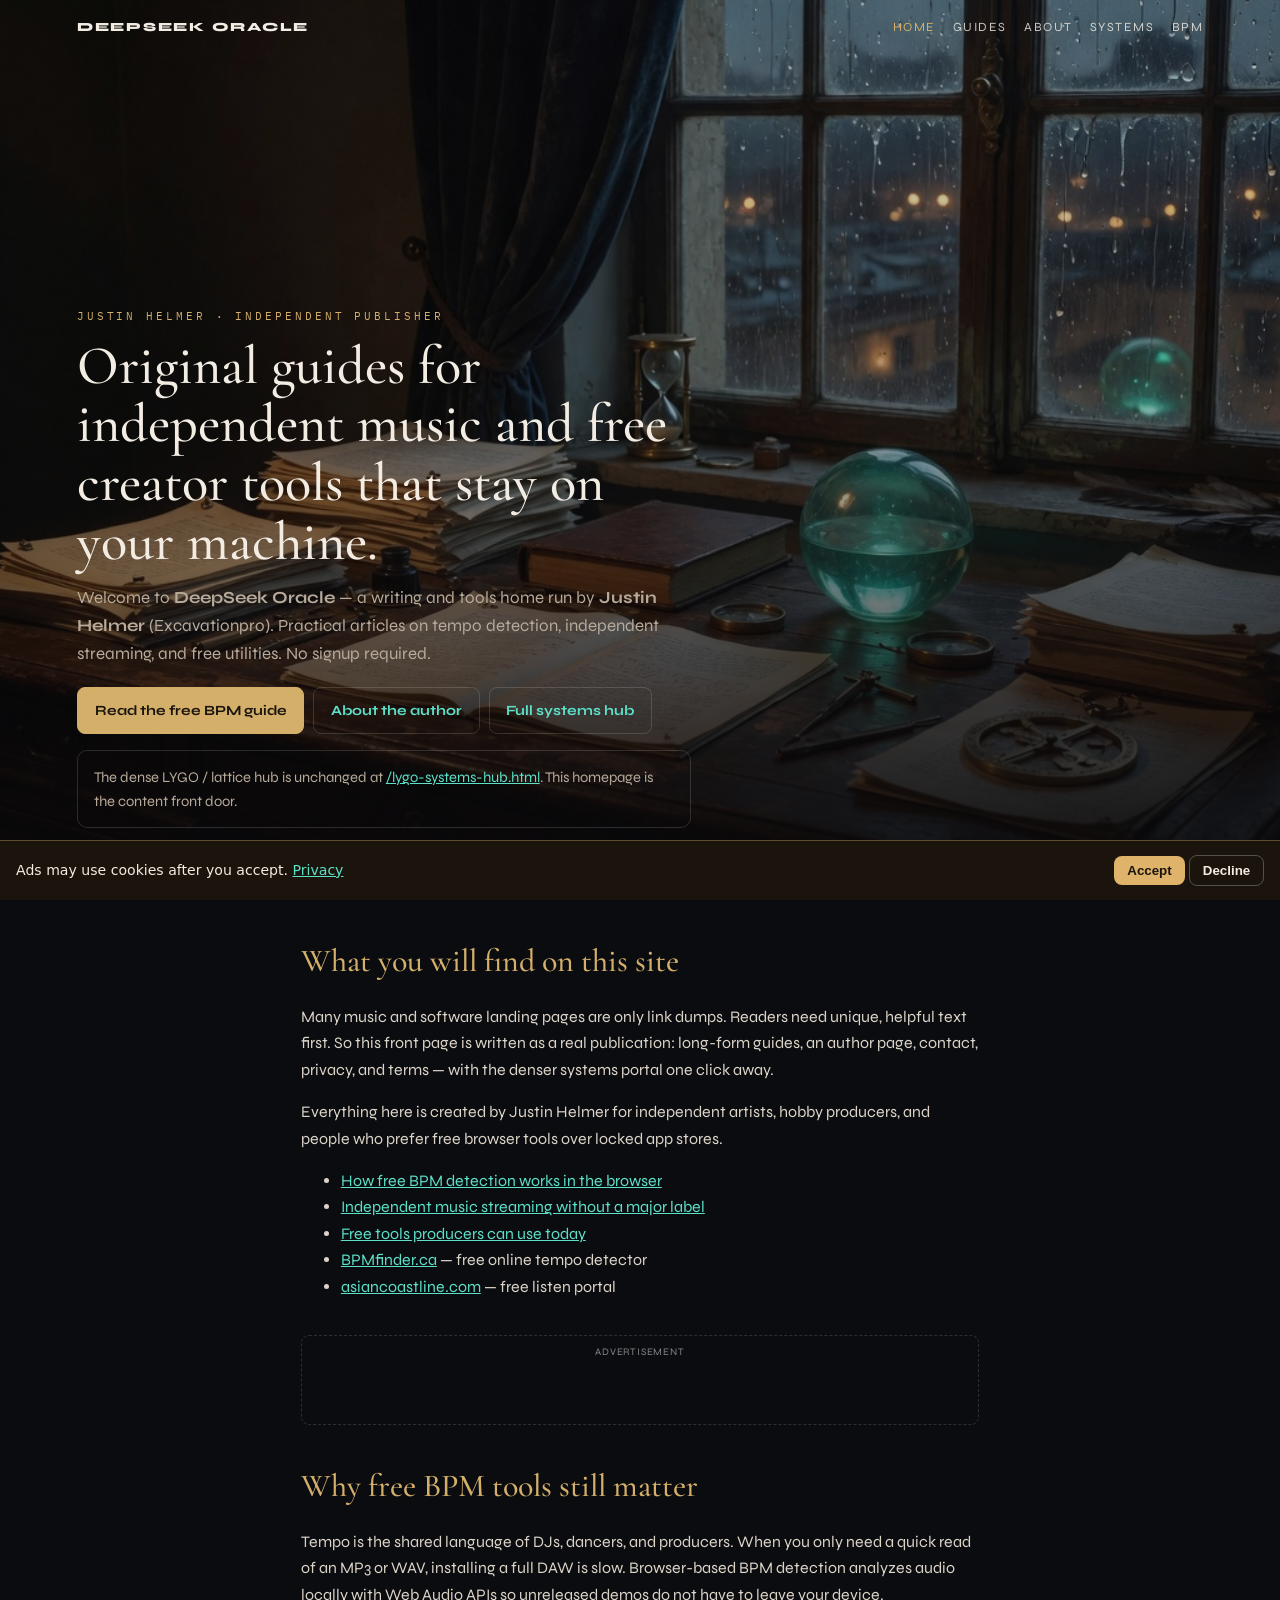
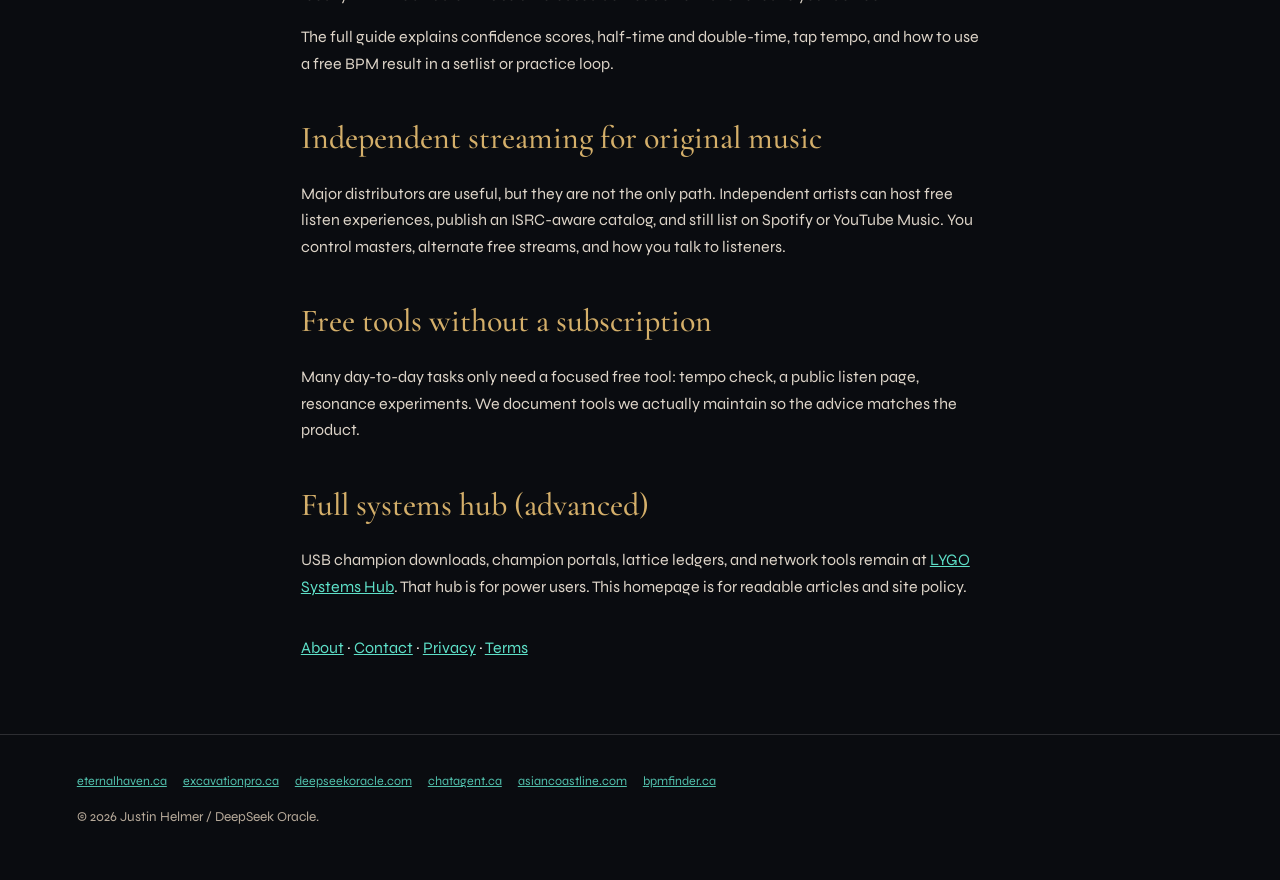
==== index.html @ 92a9ece4 "Site kit: favicon, cookies, sticky CTA, contact form, thanks." ====
<!DOCTYPE html>
<html lang="en" data-cookie-key="deepseekoracle_cookies">
<head>
<link rel="icon" href="/assets/favicon.svg" type="image/svg+xml">
<link rel="apple-touch-icon" href="/assets/favicon.svg">
<link rel="stylesheet" href="/assets/site-kit.css">

<meta charset="utf-8">
<meta name="viewport" content="width=device-width, initial-scale=1">
<title>DeepSeek Oracle — Independent Music Tools, Free Guides &amp; Creator Resources</title>
<meta name="description" content="Original guides for free BPM detection, independent music streaming, and practical creator tools by Justin Helmer (Excavationpro).">
<meta name="author" content="Justin Helmer / Excavationpro">
<meta name="robots" content="index, follow, max-image-preview:large, max-snippet:-1">
<link rel="canonical" href="https://deepseekoracle.com/">
<link rel="preconnect" href="https://fonts.googleapis.com">
<link rel="preconnect" href="https://fonts.gstatic.com" crossorigin>
<link href="https://fonts.googleapis.com/css2?family=Cormorant+Garamond:ital,wght@0,500;1,500&family=IBM+Plex+Mono:wght@400&family=Syne:wght@500;700;800&display=swap" rel="stylesheet">
<link rel="stylesheet" href="/home.css">
<link rel="image_src" href="https://deepseekoracle.com/assets/og-home.jpg">
<meta name="google-adsense-account" content="ca-pub-0646320966060599">
<script async src="https://pagead2.googlesyndication.com/pagead/js/adsbygoogle.js?client=ca-pub-0646320966060599" crossorigin="anonymous"></script>
<meta property="og:type" content="website">
<meta property="og:url" content="https://deepseekoracle.com/">
<meta property="og:title" content="DeepSeek Oracle — free music &amp; creator guides">
<meta property="og:description" content="Practical writing on BPM tools, independent streaming, and free utilities by Justin Helmer.">
<meta property="og:image" content="https://deepseekoracle.com/assets/og-home.jpg">
<meta property="og:image:width" content="1200">
<meta property="og:image:height" content="630">
<meta property="og:image:type" content="image/jpeg">
<meta name="twitter:card" content="summary_large_image">
<meta name="twitter:site" content="@Excavationpro">
<meta name="twitter:title" content="DeepSeek Oracle — free music &amp; creator guides">
<meta name="twitter:description" content="Original guides for BPM, independent music, and free tools.">
<meta name="twitter:image" content="https://deepseekoracle.com/assets/og-home.jpg">
<meta property="og:image:alt" content="deepseekoracle.com">
</head>
<body class="home">
<div id="lygoLoad" class="lygo-load">Loading</div>
<header class="top">
  <a class="brand" href="/">DeepSeek Oracle</a>
  <nav>
    <a href="/" aria-current="page">Home</a>
    <a href="/articles/free-bpm-detection-guide.html">Guides</a>
    <a href="/about.html">About</a>
    <a href="/lygo-systems-hub.html">Systems</a>
    <a href="https://bpmfinder.ca/">BPM</a>
  </nav>
</header>
<section class="hero">
  <div class="hero-inner">
    <p class="kicker">Justin Helmer · independent publisher</p>
    <h1>Original guides for independent music and free creator tools that stay on your machine.</h1>
    <p class="lead">Welcome to <strong>DeepSeek Oracle</strong> — a writing and tools home run by <strong>Justin Helmer</strong> (Excavationpro). Practical articles on tempo detection, independent streaming, and free utilities. No signup required.</p>
    <div class="cta-row">
      <a class="btn primary" href="/articles/free-bpm-detection-guide.html">Read the free BPM guide</a>
      <a class="btn ghost" href="/about.html">About the author</a>
      <a class="btn ghost" href="/lygo-systems-hub.html">Full systems hub</a>
    </div>
    <p class="notice">The dense LYGO / lattice hub is unchanged at <a href="/lygo-systems-hub.html">/lygo-systems-hub.html</a>. This homepage is the content front door.</p>
  </div>
</section>
<main class="sheet">
<article>
  <h2>What you will find on this site</h2>
  <p>Many music and software landing pages are only link dumps. Readers need unique, helpful text first. So this front page is written as a real publication: long-form guides, an author page, contact, privacy, and terms — with the denser systems portal one click away.</p>
  <p>Everything here is created by Justin Helmer for independent artists, hobby producers, and people who prefer free browser tools over locked app stores.</p>
  <ul>
    <li><a href="/articles/free-bpm-detection-guide.html">How free BPM detection works in the browser</a></li>
    <li><a href="/articles/independent-music-streaming.html">Independent music streaming without a major label</a></li>
    <li><a href="/articles/free-tools-for-producers.html">Free tools producers can use today</a></li>
    <li><a href="https://bpmfinder.ca/">BPMfinder.ca</a> — free online tempo detector</li>
    <li><a href="https://asiancoastline.com/">asiancoastline.com</a> — free listen portal</li>
  </ul>
</article>
<div class="ad-slot" aria-label="Advertisement"><div class="ad-label">Advertisement</div>
<ins class="adsbygoogle" style="display:block" data-ad-client="ca-pub-0646320966060599" data-ad-format="auto" data-full-width-responsive="true"></ins>
<script>(adsbygoogle = window.adsbygoogle || []).push({});</script></div>
<article>
  <h2>Why free BPM tools still matter</h2>
  <p>Tempo is the shared language of DJs, dancers, and producers. When you only need a quick read of an MP3 or WAV, installing a full DAW is slow. Browser-based BPM detection analyzes audio locally with Web Audio APIs so unreleased demos do not have to leave your device.</p>
  <p>The full guide explains confidence scores, half-time and double-time, tap tempo, and how to use a free BPM result in a setlist or practice loop.</p>
</article>
<article>
  <h2>Independent streaming for original music</h2>
  <p>Major distributors are useful, but they are not the only path. Independent artists can host free listen experiences, publish an ISRC-aware catalog, and still list on Spotify or YouTube Music. You control masters, alternate free streams, and how you talk to listeners.</p>
</article>
<article>
  <h2>Free tools without a subscription</h2>
  <p>Many day-to-day tasks only need a focused free tool: tempo check, a public listen page, resonance experiments. We document tools we actually maintain so the advice matches the product.</p>
</article>
<article>
  <h2>Full systems hub (advanced)</h2>
  <p>USB champion downloads, champion portals, lattice ledgers, and network tools remain at <a href="/lygo-systems-hub.html">LYGO Systems Hub</a>. That hub is for power users. This homepage is for readable articles and site policy.</p>
</article>
<p><a href="/about.html">About</a> · <a href="/contact.html">Contact</a> · <a href="/privacy.html">Privacy</a> · <a href="/terms.html">Terms</a></p>
</main>
<footer class="site">
  <p class="family">
    <a href="https://eternalhaven.ca/">eternalhaven.ca</a>
    <a href="https://excavationpro.ca/">excavationpro.ca</a>
    <a href="https://deepseekoracle.com/">deepseekoracle.com</a>
    <a href="https://chatagent.ca/">chatagent.ca</a>
    <a href="https://asiancoastline.com/">asiancoastline.com</a>
    <a href="https://bpmfinder.ca/">bpmfinder.ca</a>
  </p>
  <p>© <span class="y"></span> Justin Helmer / DeepSeek Oracle.</p>
</footer>
<script>document.querySelectorAll(".y").forEach(function(n){n.textContent=new Date().getFullYear()});</script>

<div class="sticky-cta" aria-label="Mobile actions">
  <a class="pri" href="/">Home</a>
  <a class="sec" href="https://www.paypal.com/paypalme/ExcavationPro">Donate</a>
</div>
<div class="cookie-banner" id="cookieBanner" role="dialog" aria-label="Cookie consent">
  <div>Ads may use cookies after you accept. <a href="/privacy.html">Privacy</a></div>
  <div>
    <button type="button" class="ok" id="cookieOk">Accept</button>
    <button type="button" class="no" id="cookieNo">Decline</button>
  </div>
</div>
<script src="/assets/site-kit.js" defer></script>

</body>
</html>
---- assets/site-kit.css ----
/* chatagent.ca site-kit — cookie, sticky mobile CTA, forms, loading */
.lygo-load { position:fixed; inset:0; z-index:80; background:#120e0a; display:grid; place-items:center; color:#e0b36a; font:700 .85rem/1 Syne,system-ui,sans-serif; letter-spacing:.14em; text-transform:uppercase; }
.lygo-load[hidden] { display:none; }
.cookie-banner { position:fixed; left:0; right:0; bottom:0; z-index:70; background:#1a140c; color:#f3ece3; padding:.85rem 1rem calc(.85rem + env(safe-area-inset-bottom)); display:none; gap:.75rem; align-items:center; justify-content:space-between; flex-wrap:wrap; font:500 .88rem/1.4 system-ui,sans-serif; border-top:1px solid rgba(224,179,106,.35); }
.cookie-banner.show { display:flex; }
.cookie-banner a { color:#e0b36a; }
.cookie-banner button { border:0; border-radius:8px; padding:.45rem .8rem; font-weight:700; cursor:pointer; }
.cookie-banner .ok { background:#e0b36a; color:#1a140c; }
.cookie-banner .no { background:transparent; color:#f3ece3; border:1px solid rgba(255,255,255,.25); }
.sticky-cta { display:none; position:fixed; left:0; right:0; bottom:0; z-index:60; padding:.55rem .75rem calc(.55rem + env(safe-area-inset-bottom)); background:rgba(18,14,10,.94); border-top:1px solid rgba(224,179,106,.4); gap:.5rem; }
.sticky-cta a { flex:1; text-align:center; text-decoration:none; font-weight:800; font-size:.82rem; padding:.65rem .5rem; border-radius:8px; }
.sticky-cta .pri { background:#e0b36a; color:#1a140c; }
.sticky-cta .sec { border:1px solid #e0b36a; color:#e0b36a; }
.field-err { color:#b42318; font-size:.85rem; margin:.25rem 0 0; display:none; }
.field.bad input, .field.bad textarea, .field.bad select { outline:2px solid #b42318; }
.field.bad .field-err { display:block; }
.contact-form label { display:block; font-weight:700; margin:1rem 0 .3rem; }
.contact-form input, .contact-form textarea, .contact-form select { width:100%; padding:.55rem .7rem; border:1px solid #e4e0d8; border-radius:8px; font:inherit; }
.contact-form button[type=submit] { margin-top:1rem; background:#0b6e4f; color:#fff; border:0; padding:.7rem 1.1rem; border-radius:8px; font-weight:800; cursor:pointer; }
@media (max-width: 820px) {
  .sticky-cta { display:flex; }
  body { padding-bottom:4.2rem; }
  .home nav { display:none; }
}
@media (max-width: 520px) {
  .hero h1 { font-size:1.85rem; }
  .cta-row .btn { width:100%; text-align:center; }
}
---- home.css ----
/* cinematic homepage — do not apply to interior article pages */
:root { --bg:#0a0c10; --fg:#f3ece3; --muted:#b7aa9a; --gold:#d4af6a; --accent:#5ee0c8; --line: rgba(255,255,255,.14); }
* { box-sizing:border-box; }
html { scroll-behavior:smooth; }
body.home { margin:0; background:var(--bg); color:var(--fg); font-family:Syne,system-ui,sans-serif; line-height:1.65; }
.home a { color:var(--accent); }
.home header.top { position:absolute; top:0; left:0; right:0; z-index:30; display:flex; justify-content:space-between; align-items:center; padding:1.05rem 6vw; font-size:.78rem; letter-spacing:.12em; text-transform:uppercase; }
.home .brand { color:var(--fg); text-decoration:none; font-weight:800; letter-spacing:.14em; }
.home nav a { color:var(--fg); text-decoration:none; opacity:.82; margin-left:.8rem; }
.home nav a[aria-current="page"], .home nav a:hover { color:var(--gold); opacity:1; }
.hero { min-height:100svh; display:grid; place-items:end stretch; background:url("/assets/hero.jpg") center/cover no-repeat; position:relative; }
.hero::after { content:""; position:absolute; inset:0; background:linear-gradient(180deg, rgba(9,8,10,.18) 0%, rgba(9,8,10,.28) 45%, rgba(9,8,10,.94) 100%); }
.hero-inner { position:relative; z-index:1; padding:0 6vw 8vh; max-width:48rem; }
.kicker { font-family:"IBM Plex Mono",ui-monospace,monospace; letter-spacing:.26em; font-size:.7rem; color:var(--gold); text-transform:uppercase; }
.hero h1 { font-family:"Cormorant Garamond",Georgia,serif; font-weight:500; font-size:clamp(2.05rem,6vw,3.4rem); line-height:1.08; margin:.35rem 0 .75rem; }
.lead { color:var(--muted); font-size:1.06rem; margin:0 0 1.2rem; }
.cta-row { display:flex; flex-wrap:wrap; gap:.55rem; }
.btn { display:inline-block; padding:.7rem 1.05rem; border-radius:8px; text-decoration:none !important; font-weight:700; font-size:.88rem; border:1px solid var(--line); color:var(--fg); }
.btn.primary { background:var(--gold); border-color:var(--gold); color:#1a140c; }
.btn.ghost { background:transparent; }
main.sheet { padding:0 6vw 3.5rem; max-width:52rem; margin:0 auto; }
.home article { margin:2.2rem 0; }
.home article h2 { font-family:"Cormorant Garamond",Georgia,serif; font-size:clamp(1.45rem,3vw,2rem); font-weight:500; margin:0 0 .65rem; color:var(--gold); }
.home article h3 { font-size:1.05rem; margin:1.15rem 0 .3rem; }
.home article p, .home li { color:#ddd4c8; }
.notice { margin:1rem 0 0; padding:.85rem 1rem; border:1px solid var(--line); border-radius:10px; color:var(--muted); font-size:.92rem; }
.grid { display:grid; grid-template-columns:repeat(auto-fit,minmax(220px,1fr)); gap:.85rem; }
.mini { border:1px solid var(--line); border-radius:12px; padding:1rem; background:rgba(255,255,255,.03); }
.ad-slot { margin:1.6rem 0; min-height:90px; padding:8px; border:1px dashed var(--line); border-radius:8px; text-align:center; }
.ad-label { font-size:10px; text-transform:uppercase; letter-spacing:.08em; color:#888; margin-bottom:6px; }
.family { display:flex; flex-wrap:wrap; gap:.5rem 1rem; font-size:.78rem; opacity:.85; margin-top:.8rem; }
footer.site { border-top:1px solid var(--line); padding:1.5rem 6vw 2.4rem; font-size:.85rem; color:var(--muted); }
footer.site nav { display:flex; flex-wrap:wrap; gap:.5rem 1rem; margin-bottom:.7rem; }
.chip-row { display:flex; flex-wrap:wrap; gap:.45rem; }
.chip { display:inline-block; padding:.35rem .65rem; border:1px solid var(--line); border-radius:999px; text-decoration:none; color:var(--fg) !important; font-size:.82rem; }
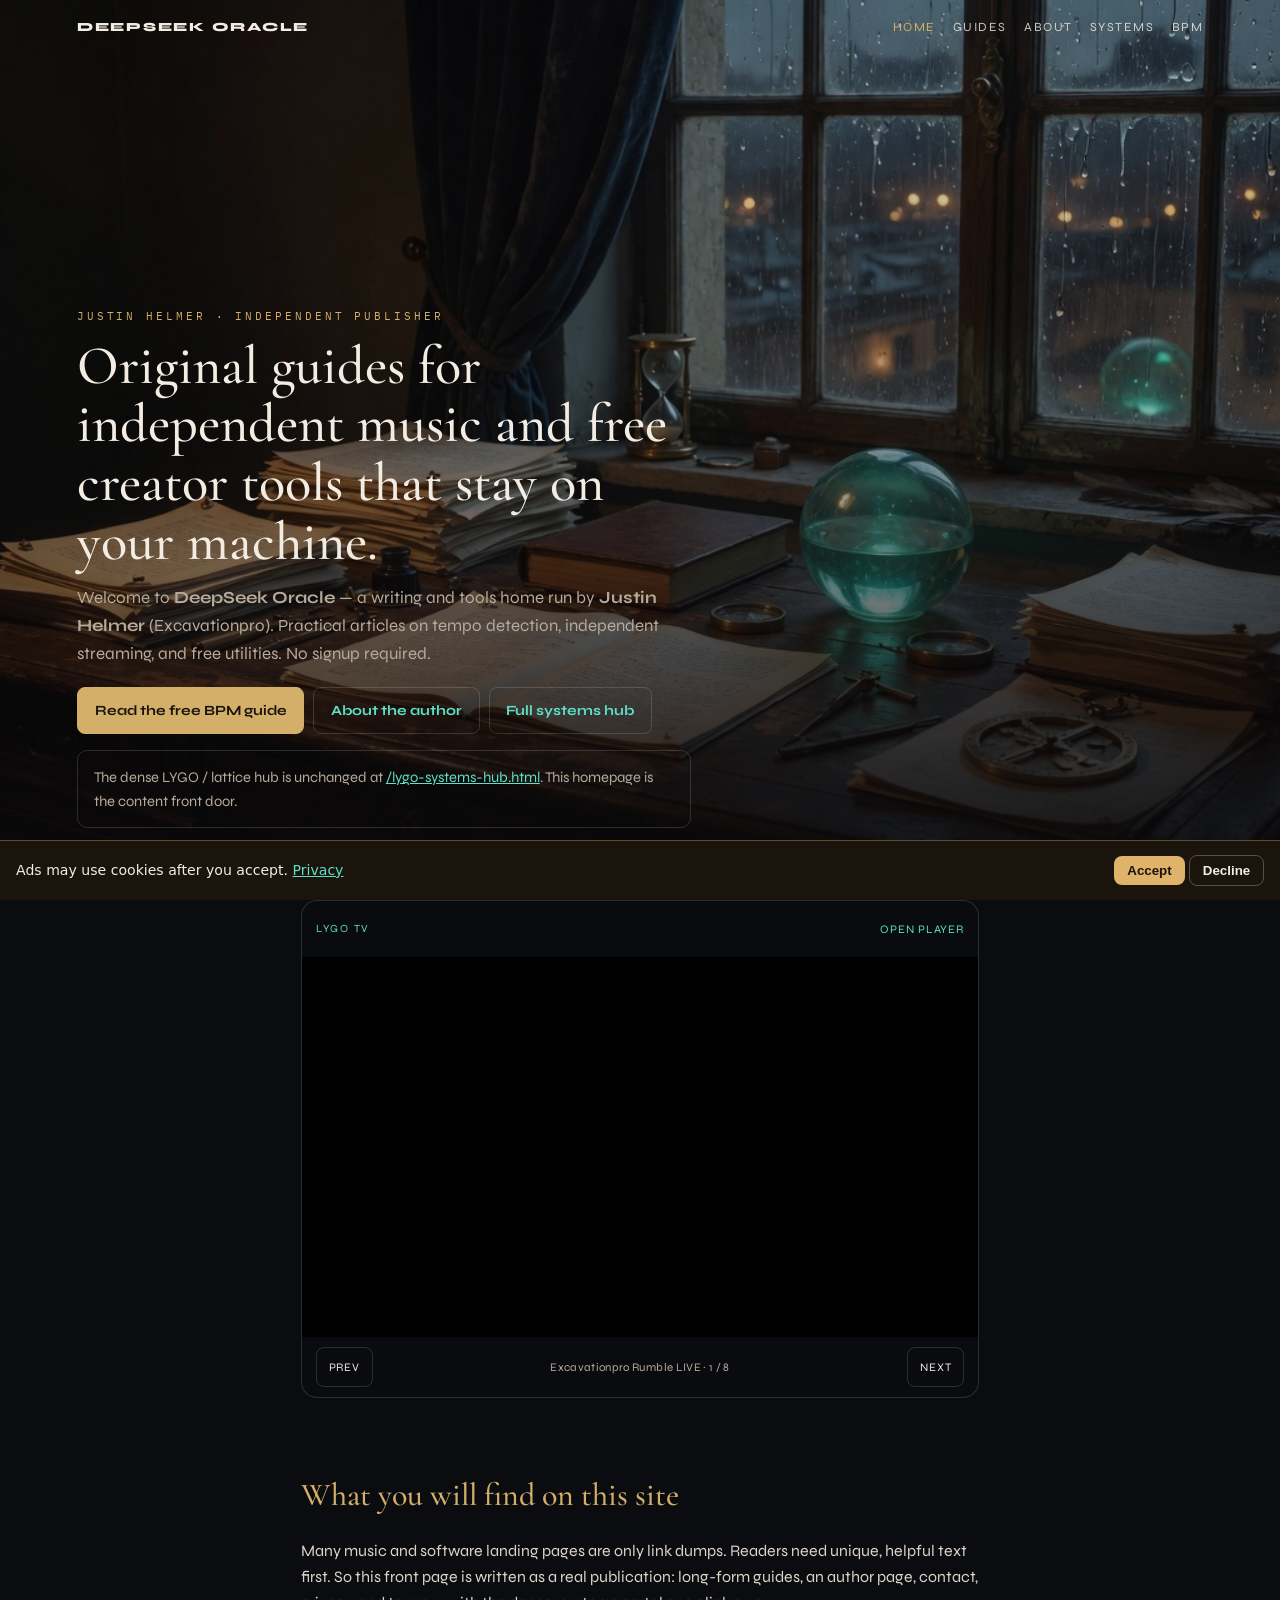
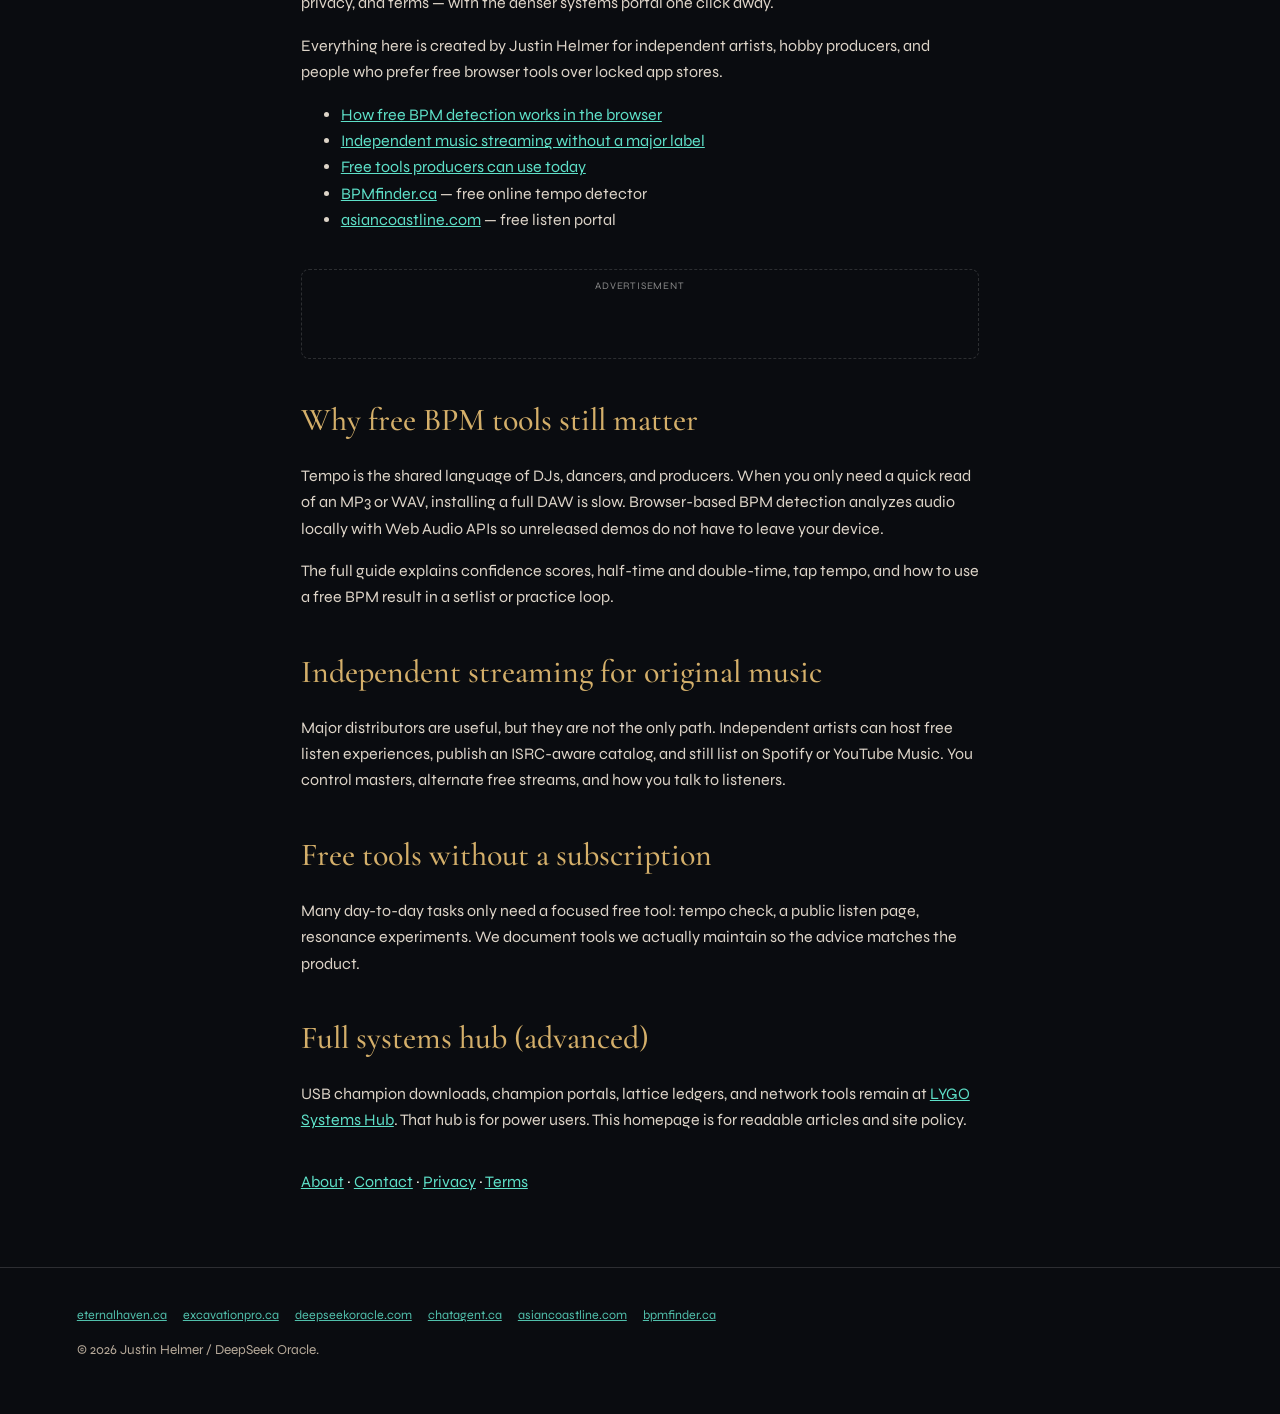
==== commit 86ad5b78: "Add portable LYGO TV Ninja (Rumble default) to the homepage." ====
--- a/index.html
+++ b/index.html
@@ -16,6 +16,7 @@
 <link rel="preconnect" href="https://fonts.gstatic.com" crossorigin>
 <link href="https://fonts.googleapis.com/css2?family=Cormorant+Garamond:ital,wght@0,500;1,500&family=IBM+Plex+Mono:wght@400&family=Syne:wght@500;700;800&display=swap" rel="stylesheet">
 <link rel="stylesheet" href="/home.css">
+<link rel="stylesheet" href="/assets/lygo-tv-ninja.css">
 <link rel="image_src" href="https://deepseekoracle.com/assets/og-home.jpg">
 <meta name="google-adsense-account" content="ca-pub-0646320966060599">
 <script async src="https://pagead2.googlesyndication.com/pagead/js/adsbygoogle.js?client=ca-pub-0646320966060599" crossorigin="anonymous"></script>
@@ -59,6 +60,9 @@
     <p class="notice">The dense LYGO / lattice hub is unchanged at <a href="/lygo-systems-hub.html">/lygo-systems-hub.html</a>. This homepage is the content front door.</p>
   </div>
 </section>
+<aside class="lygo-tv-wrap" aria-label="LYGO TV">
+  <div data-lygo-tv></div>
+</aside>
 <main class="sheet">
 <article>
   <h2>What you will find on this site</h2>
@@ -118,6 +122,7 @@
     <button type="button" class="no" id="cookieNo">Decline</button>
   </div>
 </div>
+<script src="/assets/lygo-tv-ninja.js" defer></script>
 <script src="/assets/site-kit.js" defer></script>
 
 </body>
--- a/assets/lygo-tv-ninja.css
+++ b/assets/lygo-tv-ninja.css
@@ -0,0 +1,90 @@
+/* LYGO TV Ninja — portable framed player. Inherits host --bg --fg --muted --line --gold --accent */
+.lygo-tv-wrap {
+  padding: 0 6vw 2.2rem;
+  max-width: 52rem;
+  margin: 0 auto;
+}
+.lygo-tv-ninja {
+  --_bg: var(--bg, #0a0a0b);
+  --_fg: var(--fg, #f4f1ea);
+  --_muted: var(--muted, #9a9388);
+  --_line: var(--line, rgba(255,255,255,.14));
+  --_accent: var(--accent, var(--gold, #c9b8a0));
+  border: 1px solid var(--_line);
+  border-radius: 16px;
+  overflow: hidden;
+  background: color-mix(in srgb, var(--_bg) 88%, #000);
+  color: var(--_fg);
+  font-family: inherit;
+}
+.lygo-tv-ninja .tv-top,
+.lygo-tv-ninja .tv-bar {
+  display: flex;
+  align-items: center;
+  justify-content: space-between;
+  gap: 12px;
+  padding: 10px 14px;
+}
+.lygo-tv-ninja .tv-kicker {
+  margin: 0;
+  font-size: 0.68rem;
+  letter-spacing: 0.16em;
+  text-transform: uppercase;
+  color: var(--_accent);
+}
+.lygo-tv-ninja .tv-open {
+  font-size: 0.72rem;
+  letter-spacing: 0.08em;
+  text-transform: uppercase;
+  color: var(--_accent);
+  text-decoration: none;
+  min-height: 36px;
+  display: inline-flex;
+  align-items: center;
+}
+.lygo-tv-ninja .tv-open:hover { text-decoration: underline; }
+.lygo-tv-ninja .tv-screen {
+  position: relative;
+  aspect-ratio: 16 / 9;
+  background: #000;
+  box-shadow: inset 0 0 0 1px color-mix(in srgb, var(--_fg) 10%, transparent);
+}
+.lygo-tv-ninja .tv-screen iframe {
+  position: absolute;
+  inset: 0;
+  width: 100%;
+  height: 100%;
+  border: 0;
+  background: #000;
+}
+.lygo-tv-ninja .tv-meta {
+  margin: 0;
+  flex: 1;
+  text-align: center;
+  font-size: 0.72rem;
+  letter-spacing: 0.03em;
+  color: var(--_muted);
+  overflow: hidden;
+  text-overflow: ellipsis;
+  white-space: nowrap;
+}
+.lygo-tv-ninja .tv-zap {
+  min-width: 52px;
+  min-height: 40px;
+  padding: 0 12px;
+  border-radius: 8px;
+  border: 1px solid var(--_line);
+  background: transparent;
+  color: var(--_fg);
+  font: inherit;
+  font-size: 0.72rem;
+  letter-spacing: 0.06em;
+  text-transform: uppercase;
+  cursor: pointer;
+}
+.lygo-tv-ninja .tv-zap:hover {
+  background: color-mix(in srgb, var(--_fg) 8%, transparent);
+}
+@media (max-width: 640px) {
+  .lygo-tv-wrap { padding: 0 1rem 1.6rem; }
+}
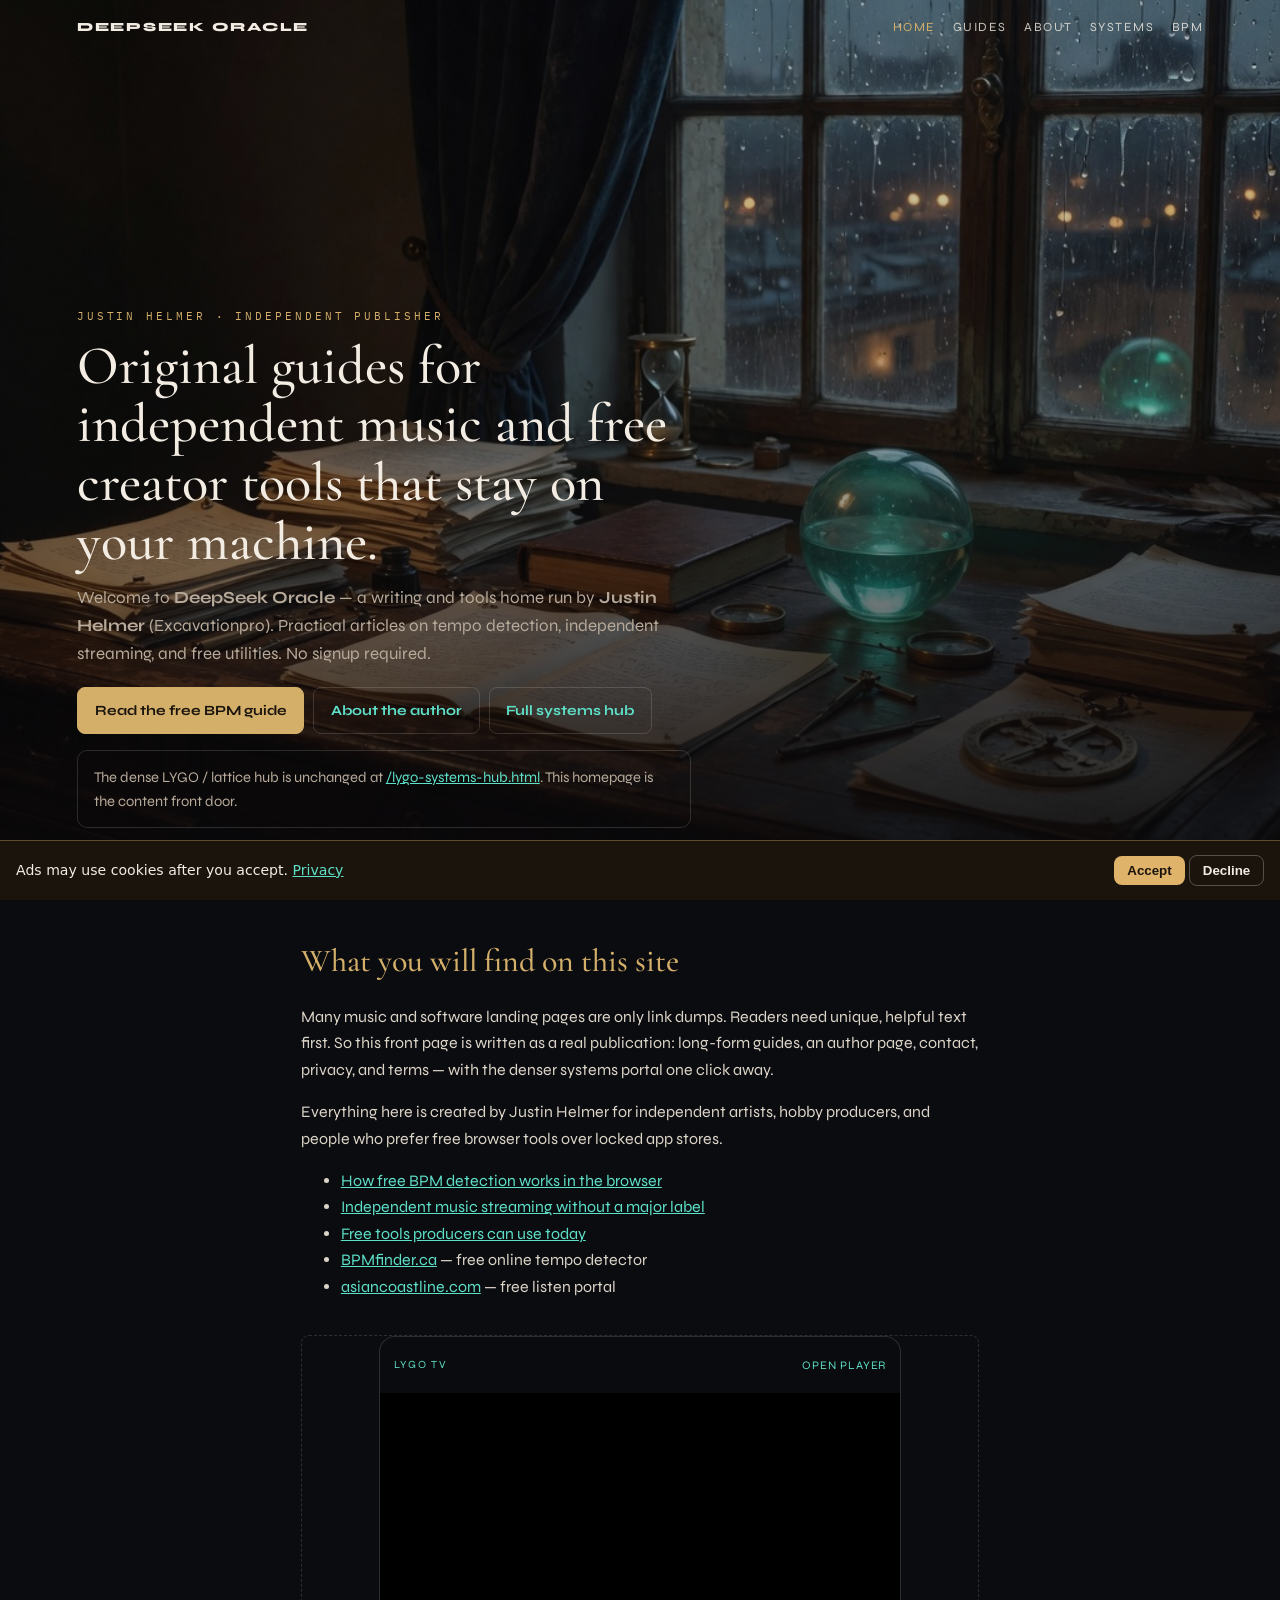
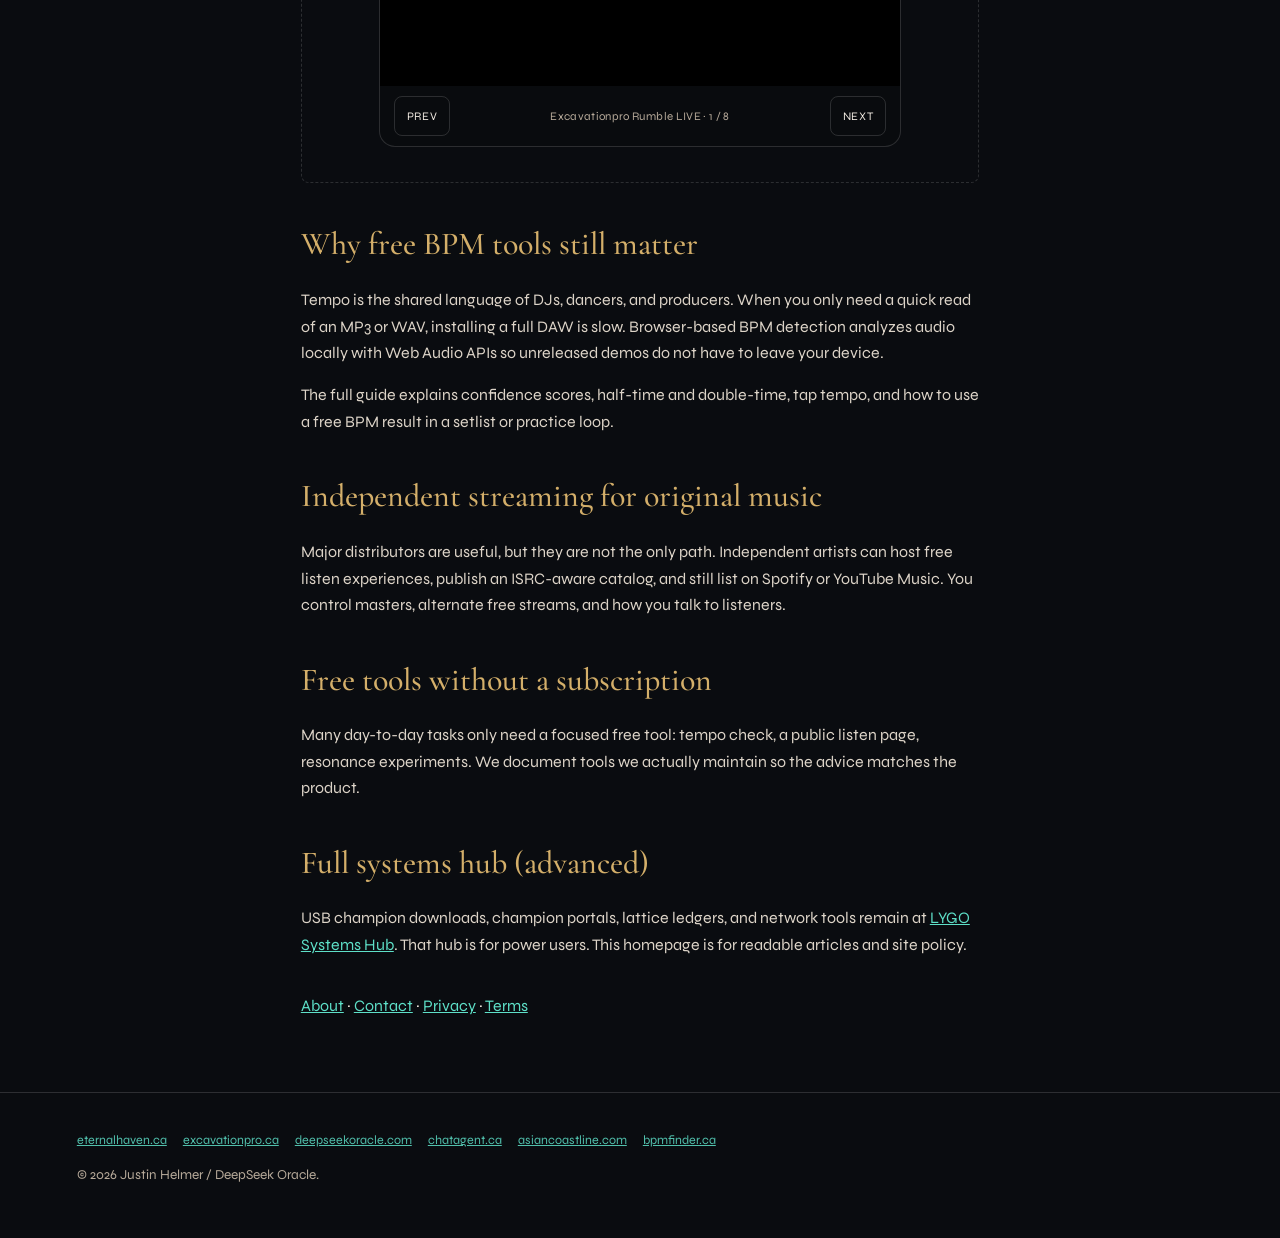
==== commit c9c87d07: "LYGO TV Ninja walks the full public catalog; sit it in the ad slot." ====
--- a/index.html
+++ b/index.html
@@ -60,9 +60,6 @@
     <p class="notice">The dense LYGO / lattice hub is unchanged at <a href="/lygo-systems-hub.html">/lygo-systems-hub.html</a>. This homepage is the content front door.</p>
   </div>
 </section>
-<aside class="lygo-tv-wrap" aria-label="LYGO TV">
-  <div data-lygo-tv></div>
-</aside>
 <main class="sheet">
 <article>
   <h2>What you will find on this site</h2>
@@ -76,9 +73,10 @@
     <li><a href="https://asiancoastline.com/">asiancoastline.com</a> — free listen portal</li>
   </ul>
 </article>
-<div class="ad-slot" aria-label="Advertisement"><div class="ad-label">Advertisement</div>
-<ins class="adsbygoogle" style="display:block" data-ad-client="ca-pub-0646320966060599" data-ad-format="auto" data-full-width-responsive="true"></ins>
-<script>(adsbygoogle = window.adsbygoogle || []).push({});</script></div>
+<div class="ad-slot lygo-tv-wrap" aria-label="LYGO TV">
+  <div data-lygo-tv></div>
+</div>
+
 <article>
   <h2>Why free BPM tools still matter</h2>
   <p>Tempo is the shared language of DJs, dancers, and producers. When you only need a quick read of an MP3 or WAV, installing a full DAW is slow. Browser-based BPM detection analyzes audio locally with Web Audio APIs so unreleased demos do not have to leave your device.</p>
@@ -122,7 +120,7 @@
     <button type="button" class="no" id="cookieNo">Decline</button>
   </div>
 </div>
-<script src="/assets/lygo-tv-ninja.js" defer></script>
+<script src="/assets/lygo-tv-ninja.js?v=3" defer></script>
 <script src="/assets/site-kit.js" defer></script>
 
 </body>
--- a/assets/lygo-tv-ninja.css
+++ b/assets/lygo-tv-ninja.css
@@ -49,13 +49,15 @@
   background: #000;
   box-shadow: inset 0 0 0 1px color-mix(in srgb, var(--_fg) 10%, transparent);
 }
-.lygo-tv-ninja .tv-screen iframe {
+.lygo-tv-ninja .tv-screen iframe,
+.lygo-tv-ninja .tv-screen video {
   position: absolute;
   inset: 0;
   width: 100%;
   height: 100%;
   border: 0;
   background: #000;
+  object-fit: contain;
 }
 .lygo-tv-ninja .tv-meta {
   margin: 0;
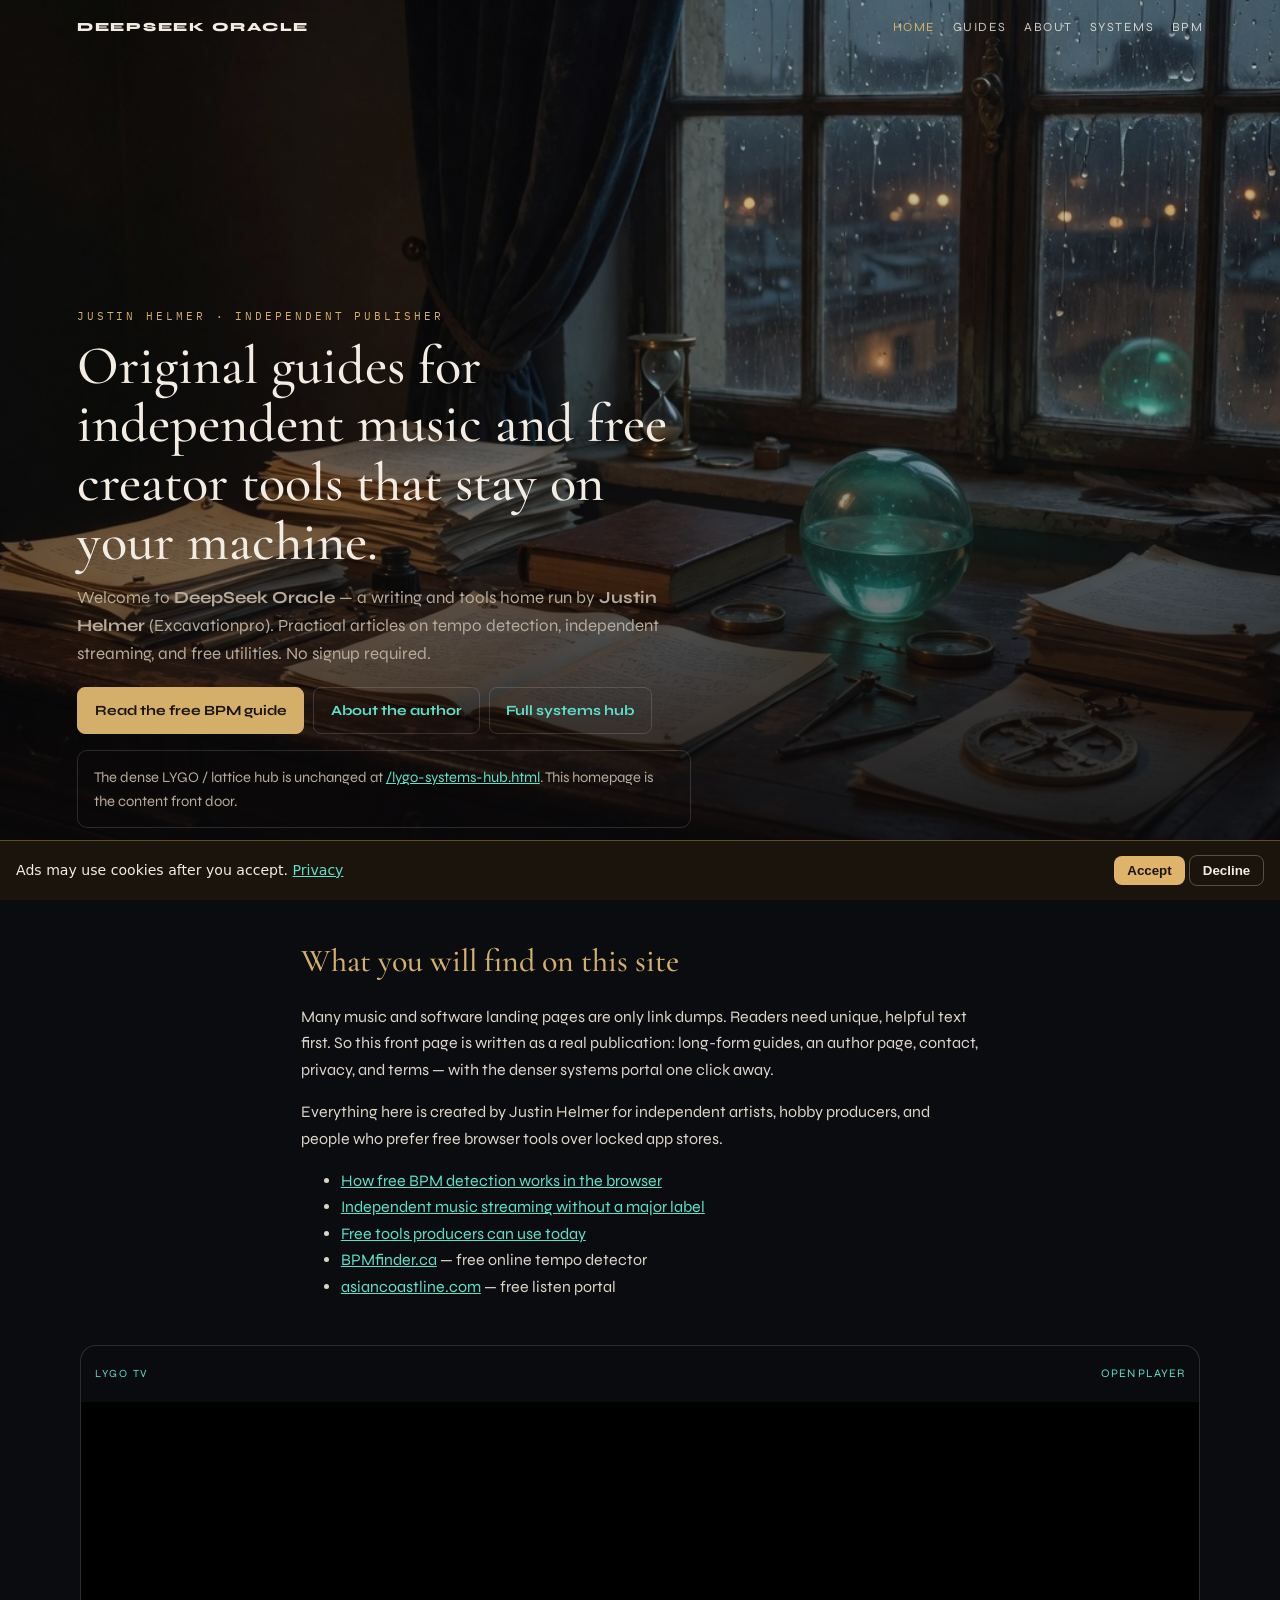
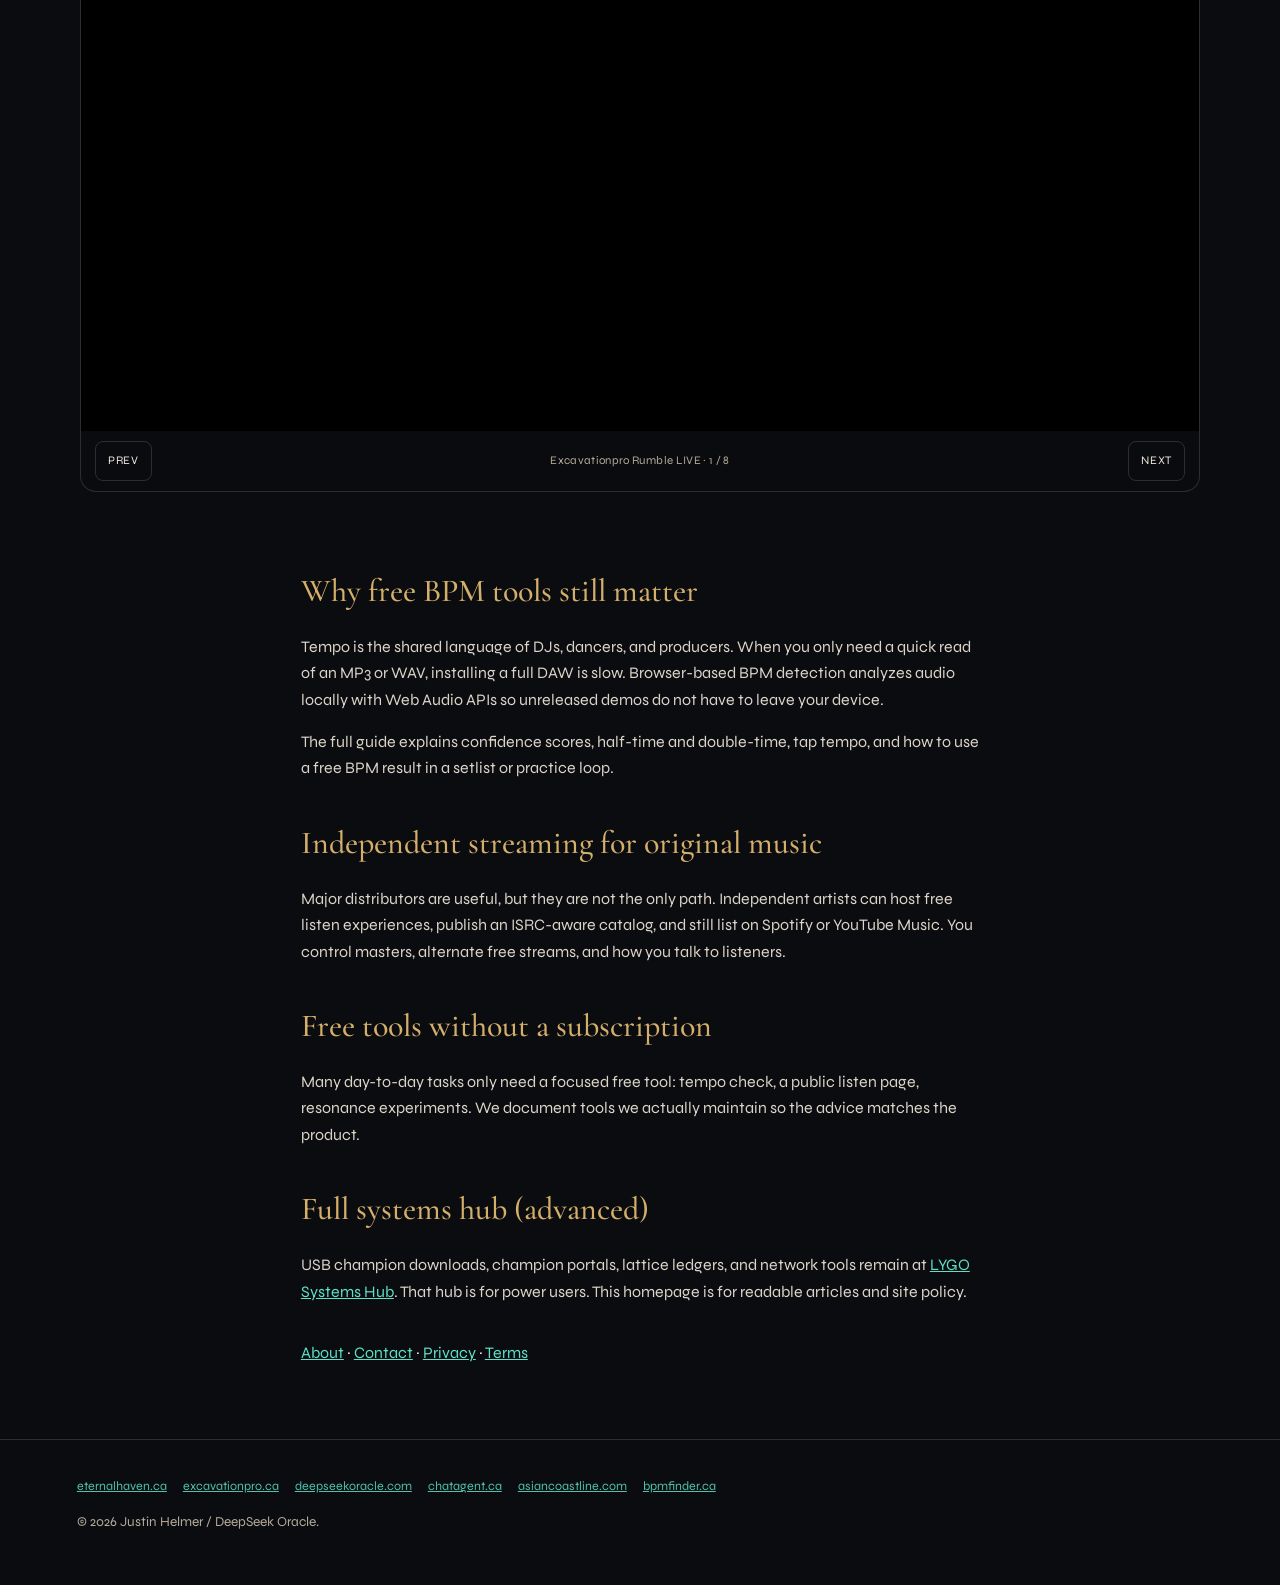
==== commit fa956e25: "Make LYGO TV Ninja full-width, not ad-slot sized." ====
--- a/index.html
+++ b/index.html
@@ -16,7 +16,7 @@
 <link rel="preconnect" href="https://fonts.gstatic.com" crossorigin>
 <link href="https://fonts.googleapis.com/css2?family=Cormorant+Garamond:ital,wght@0,500;1,500&family=IBM+Plex+Mono:wght@400&family=Syne:wght@500;700;800&display=swap" rel="stylesheet">
 <link rel="stylesheet" href="/home.css">
-<link rel="stylesheet" href="/assets/lygo-tv-ninja.css">
+<link rel="stylesheet" href="/assets/lygo-tv-ninja.css?v=4">
 <link rel="image_src" href="https://deepseekoracle.com/assets/og-home.jpg">
 <meta name="google-adsense-account" content="ca-pub-0646320966060599">
 <script async src="https://pagead2.googlesyndication.com/pagead/js/adsbygoogle.js?client=ca-pub-0646320966060599" crossorigin="anonymous"></script>
@@ -120,7 +120,7 @@
     <button type="button" class="no" id="cookieNo">Decline</button>
   </div>
 </div>
-<script src="/assets/lygo-tv-ninja.js?v=3" defer></script>
+<script src="/assets/lygo-tv-ninja.js?v=4" defer></script>
 <script src="/assets/site-kit.js" defer></script>
 
 </body>
--- a/assets/lygo-tv-ninja.css
+++ b/assets/lygo-tv-ninja.css
@@ -1,7 +1,19 @@
 /* LYGO TV Ninja — portable framed player. Inherits host --bg --fg --muted --line --gold --accent */
-.lygo-tv-wrap {
-  padding: 0 6vw 2.2rem;
-  max-width: 52rem;
+.lygo-tv-wrap,
+.ad-slot.lygo-tv-wrap {
+  width: 100vw;
+  max-width: 100vw;
+  margin-left: calc(50% - 50vw);
+  margin-right: calc(50% - 50vw);
+  padding: 0.6rem 4vw 2.4rem;
+  min-height: 0;
+  border: none;
+  background: transparent;
+  text-align: left;
+}
+.lygo-tv-wrap .lygo-tv-ninja,
+.ad-slot.lygo-tv-wrap .lygo-tv-ninja {
+  max-width: 1120px;
   margin: 0 auto;
 }
 .lygo-tv-ninja {
@@ -46,6 +58,7 @@
 .lygo-tv-ninja .tv-screen {
   position: relative;
   aspect-ratio: 16 / 9;
+  min-height: min(56vw, 520px);
   background: #000;
   box-shadow: inset 0 0 0 1px color-mix(in srgb, var(--_fg) 10%, transparent);
 }
@@ -88,5 +101,7 @@
   background: color-mix(in srgb, var(--_fg) 8%, transparent);
 }
 @media (max-width: 640px) {
-  .lygo-tv-wrap { padding: 0 1rem 1.6rem; }
+  .lygo-tv-wrap,
+  .ad-slot.lygo-tv-wrap { padding: 0.4rem 0.75rem 1.6rem; }
+  .lygo-tv-ninja .tv-screen { min-height: 220px; }
 }
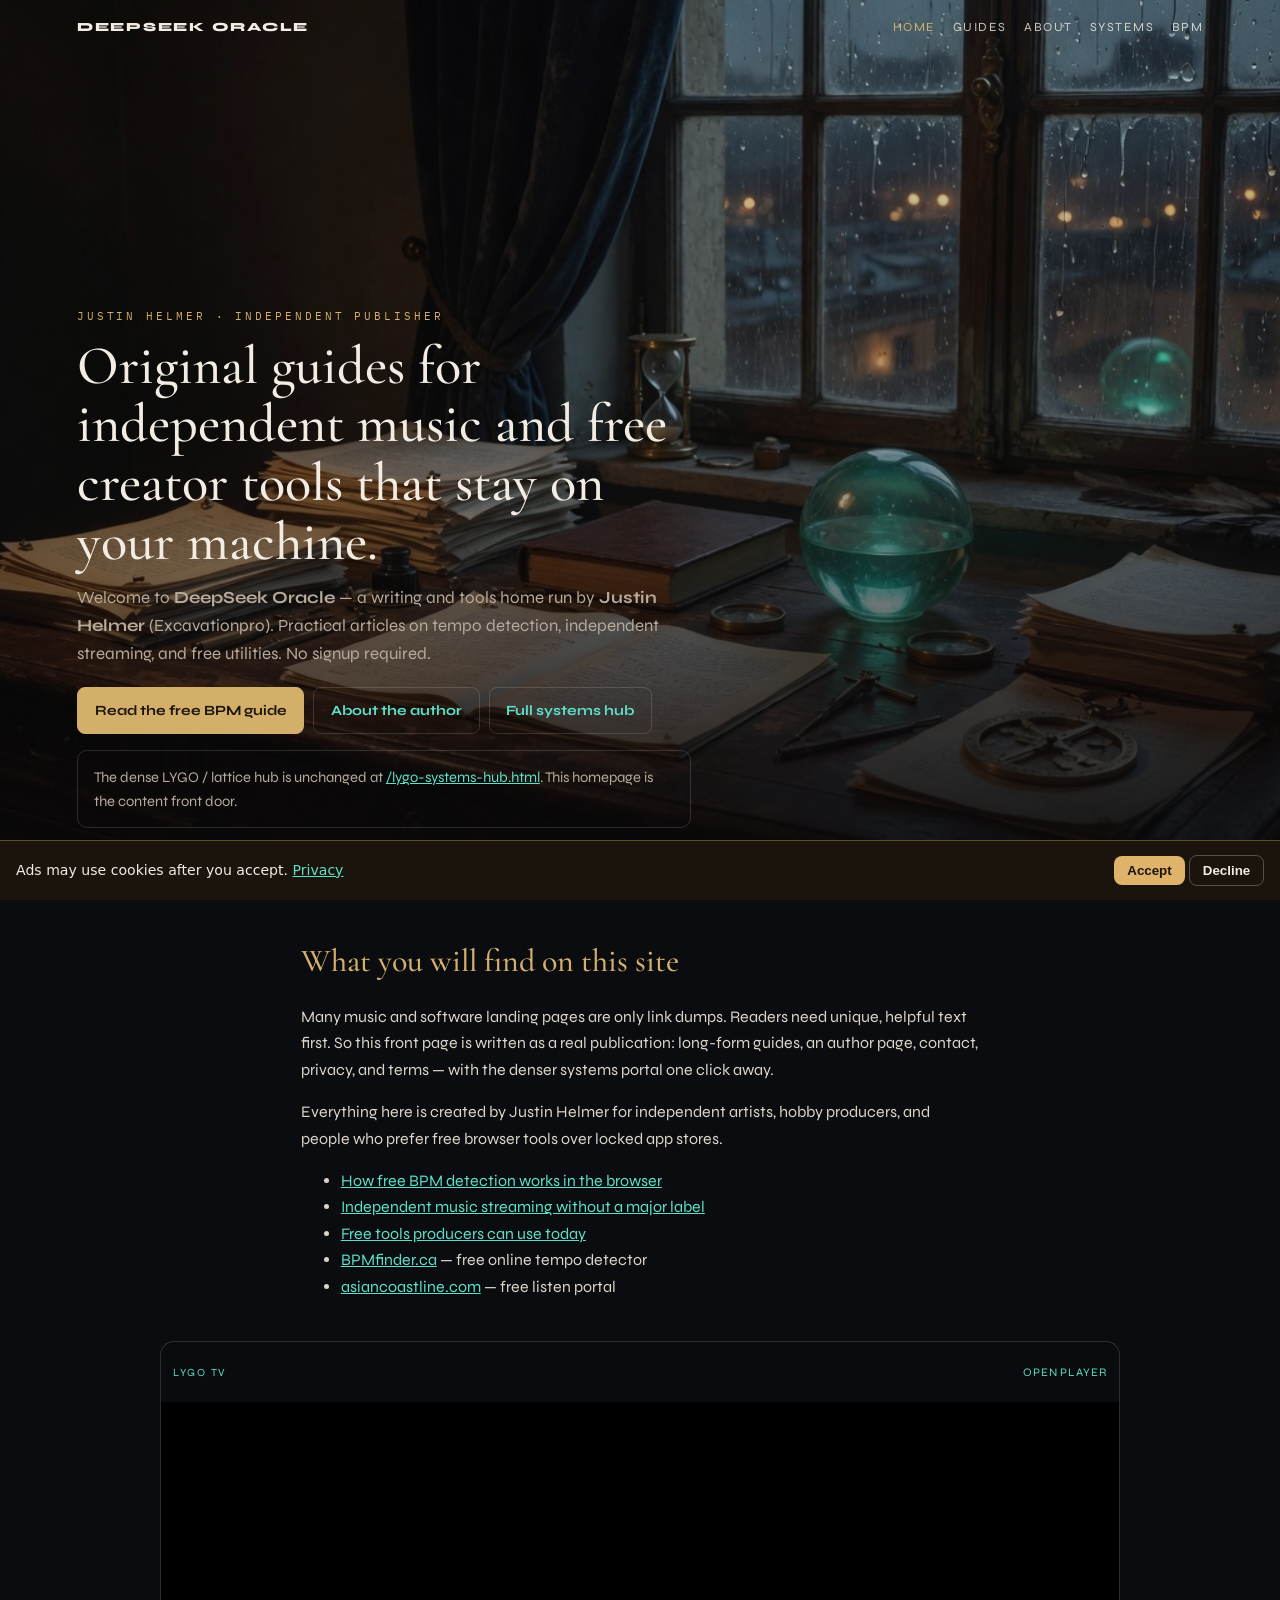
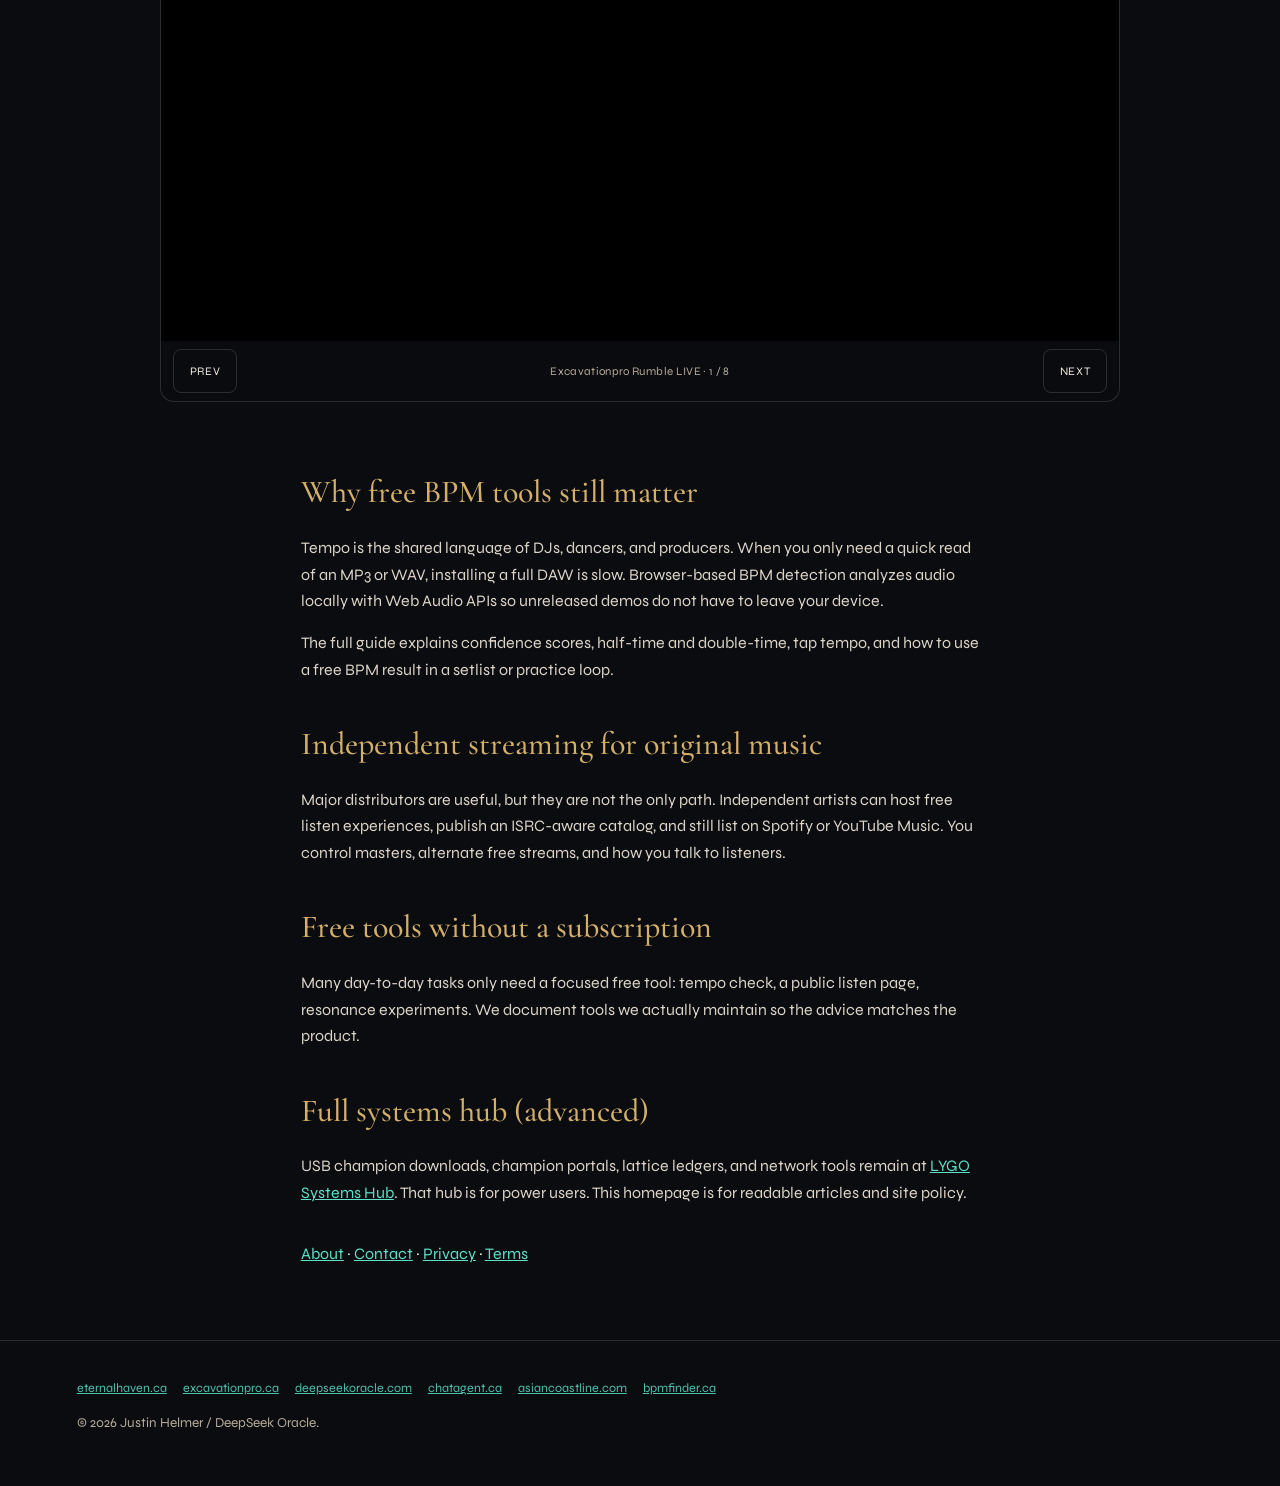
==== commit c3553cbb: "Slightly shrink LYGO TV Ninja and fix mobile layout." ====
--- a/index.html
+++ b/index.html
@@ -16,7 +16,7 @@
 <link rel="preconnect" href="https://fonts.gstatic.com" crossorigin>
 <link href="https://fonts.googleapis.com/css2?family=Cormorant+Garamond:ital,wght@0,500;1,500&family=IBM+Plex+Mono:wght@400&family=Syne:wght@500;700;800&display=swap" rel="stylesheet">
 <link rel="stylesheet" href="/home.css">
-<link rel="stylesheet" href="/assets/lygo-tv-ninja.css?v=4">
+<link rel="stylesheet" href="/assets/lygo-tv-ninja.css?v=6">
 <link rel="image_src" href="https://deepseekoracle.com/assets/og-home.jpg">
 <meta name="google-adsense-account" content="ca-pub-0646320966060599">
 <script async src="https://pagead2.googlesyndication.com/pagead/js/adsbygoogle.js?client=ca-pub-0646320966060599" crossorigin="anonymous"></script>
@@ -120,7 +120,7 @@
     <button type="button" class="no" id="cookieNo">Decline</button>
   </div>
 </div>
-<script src="/assets/lygo-tv-ninja.js?v=4" defer></script>
+<script src="/assets/lygo-tv-ninja.js?v=5" defer></script>
 <script src="/assets/site-kit.js" defer></script>
 
 </body>
--- a/assets/lygo-tv-ninja.css
+++ b/assets/lygo-tv-ninja.css
@@ -1,19 +1,19 @@
 /* LYGO TV Ninja — portable framed player. Inherits host --bg --fg --muted --line --gold --accent */
 .lygo-tv-wrap,
 .ad-slot.lygo-tv-wrap {
-  width: 100vw;
-  max-width: 100vw;
-  margin-left: calc(50% - 50vw);
-  margin-right: calc(50% - 50vw);
-  padding: 0.6rem 4vw 2.4rem;
+  width: min(960px, 100%);
+  max-width: 960px;
+  margin: 0 auto 0.4rem;
+  padding: 0.4rem 0 1.8rem;
   min-height: 0;
   border: none;
   background: transparent;
   text-align: left;
+  box-sizing: border-box;
 }
 .lygo-tv-wrap .lygo-tv-ninja,
 .ad-slot.lygo-tv-wrap .lygo-tv-ninja {
-  max-width: 1120px;
+  max-width: 960px;
   margin: 0 auto;
 }
 .lygo-tv-ninja {
@@ -23,7 +23,7 @@
   --_line: var(--line, rgba(255,255,255,.14));
   --_accent: var(--accent, var(--gold, #c9b8a0));
   border: 1px solid var(--_line);
-  border-radius: 16px;
+  border-radius: 14px;
   overflow: hidden;
   background: color-mix(in srgb, var(--_bg) 88%, #000);
   color: var(--_fg);
@@ -34,8 +34,8 @@
   display: flex;
   align-items: center;
   justify-content: space-between;
-  gap: 12px;
-  padding: 10px 14px;
+  gap: 10px;
+  padding: 8px 12px;
 }
 .lygo-tv-ninja .tv-kicker {
   margin: 0;
@@ -50,7 +50,7 @@
   text-transform: uppercase;
   color: var(--_accent);
   text-decoration: none;
-  min-height: 36px;
+  min-height: 44px;
   display: inline-flex;
   align-items: center;
 }
@@ -58,7 +58,6 @@
 .lygo-tv-ninja .tv-screen {
   position: relative;
   aspect-ratio: 16 / 9;
-  min-height: min(56vw, 520px);
   background: #000;
   box-shadow: inset 0 0 0 1px color-mix(in srgb, var(--_fg) 10%, transparent);
 }
@@ -75,6 +74,7 @@
 .lygo-tv-ninja .tv-meta {
   margin: 0;
   flex: 1;
+  min-width: 0;
   text-align: center;
   font-size: 0.72rem;
   letter-spacing: 0.03em;
@@ -84,8 +84,8 @@
   white-space: nowrap;
 }
 .lygo-tv-ninja .tv-zap {
-  min-width: 52px;
-  min-height: 40px;
+  min-width: 64px;
+  min-height: 44px;
   padding: 0 12px;
   border-radius: 8px;
   border: 1px solid var(--_line);
@@ -100,8 +100,29 @@
 .lygo-tv-ninja .tv-zap:hover {
   background: color-mix(in srgb, var(--_fg) 8%, transparent);
 }
-@media (max-width: 640px) {
+@media (min-width: 1100px) {
   .lygo-tv-wrap,
-  .ad-slot.lygo-tv-wrap { padding: 0.4rem 0.75rem 1.6rem; }
-  .lygo-tv-ninja .tv-screen { min-height: 220px; }
+  .ad-slot.lygo-tv-wrap {
+    width: 960px;
+    margin-left: calc(50% - 480px);
+    margin-right: calc(50% - 480px);
+  }
 }
+@media (max-width: 700px) {
+  .lygo-tv-wrap,
+  .ad-slot.lygo-tv-wrap {
+    width: 100%;
+    max-width: 100%;
+    margin-left: 0;
+    margin-right: 0;
+    padding: 0 0 1.4rem;
+  }
+  .lygo-tv-ninja .tv-bar {
+    flex-wrap: wrap;
+  }
+  .lygo-tv-ninja .tv-meta {
+    flex-basis: 100%;
+    order: 3;
+    white-space: normal;
+  }
+}
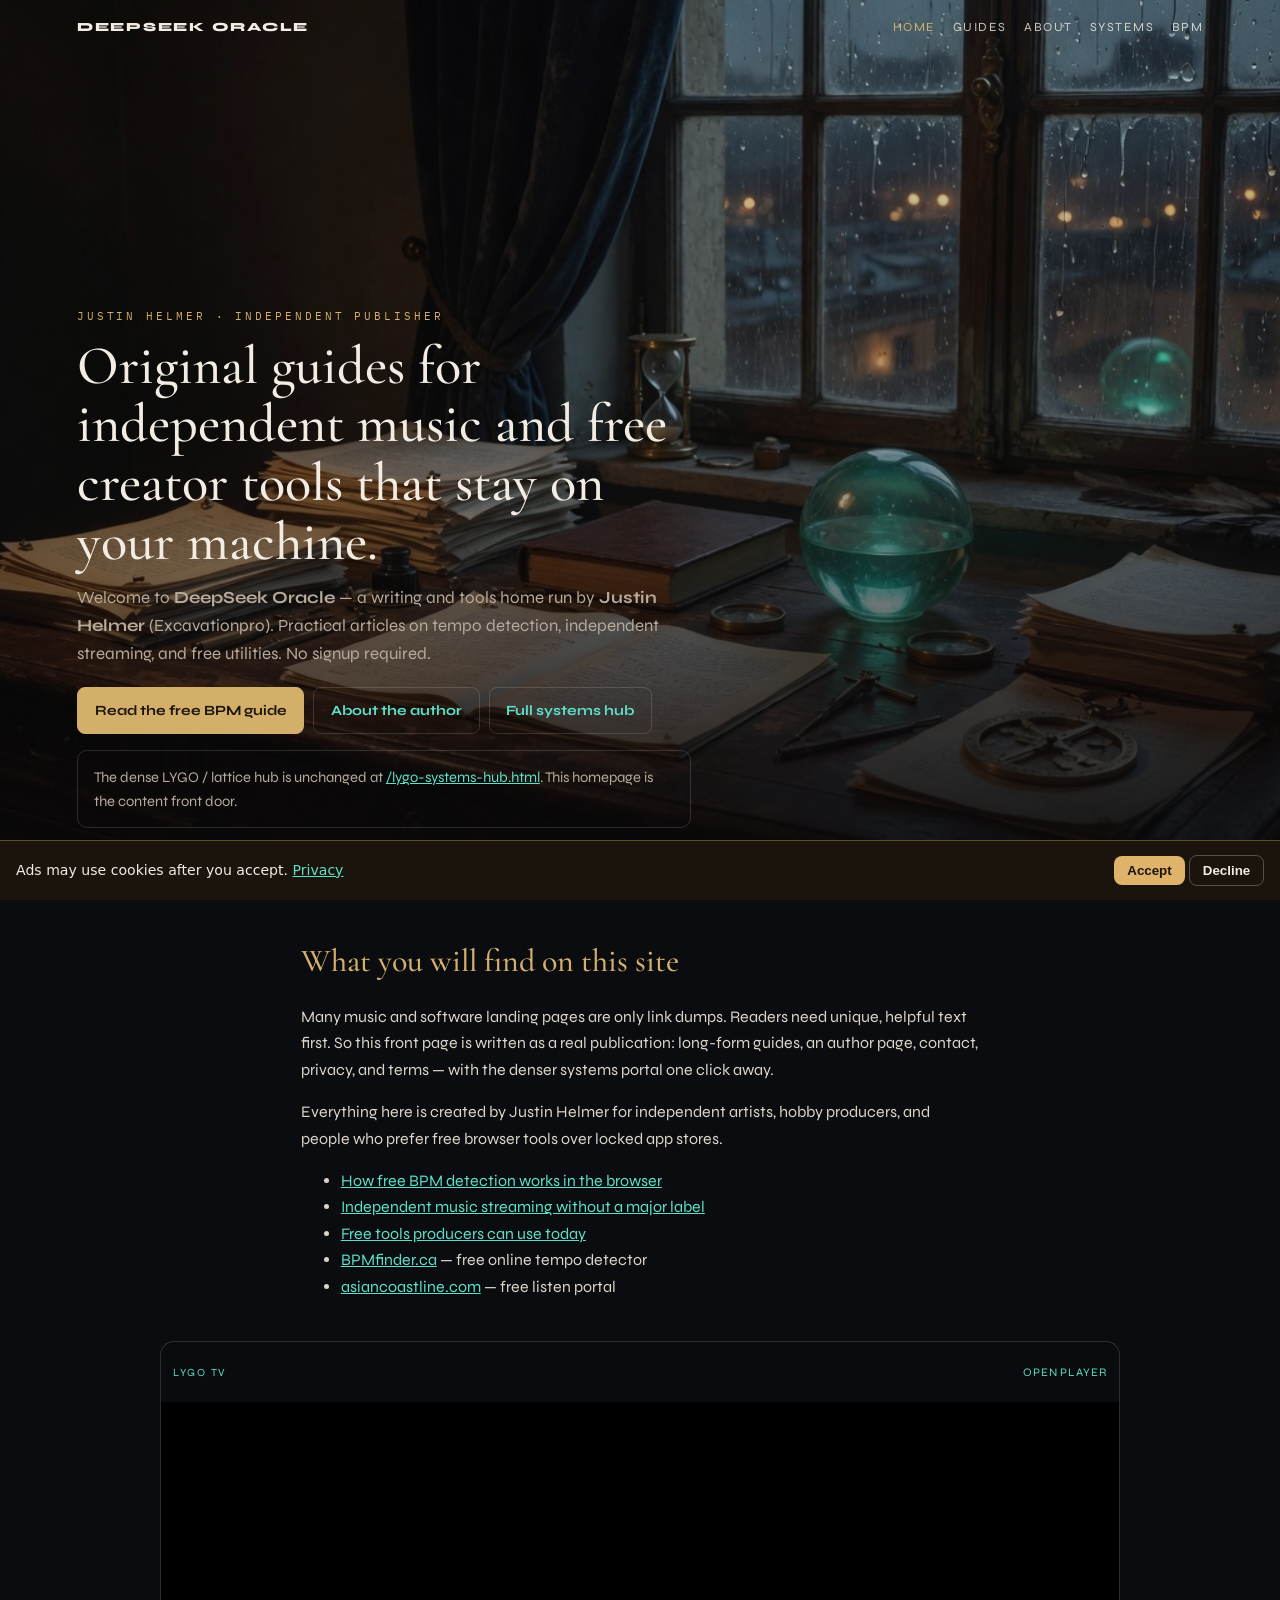
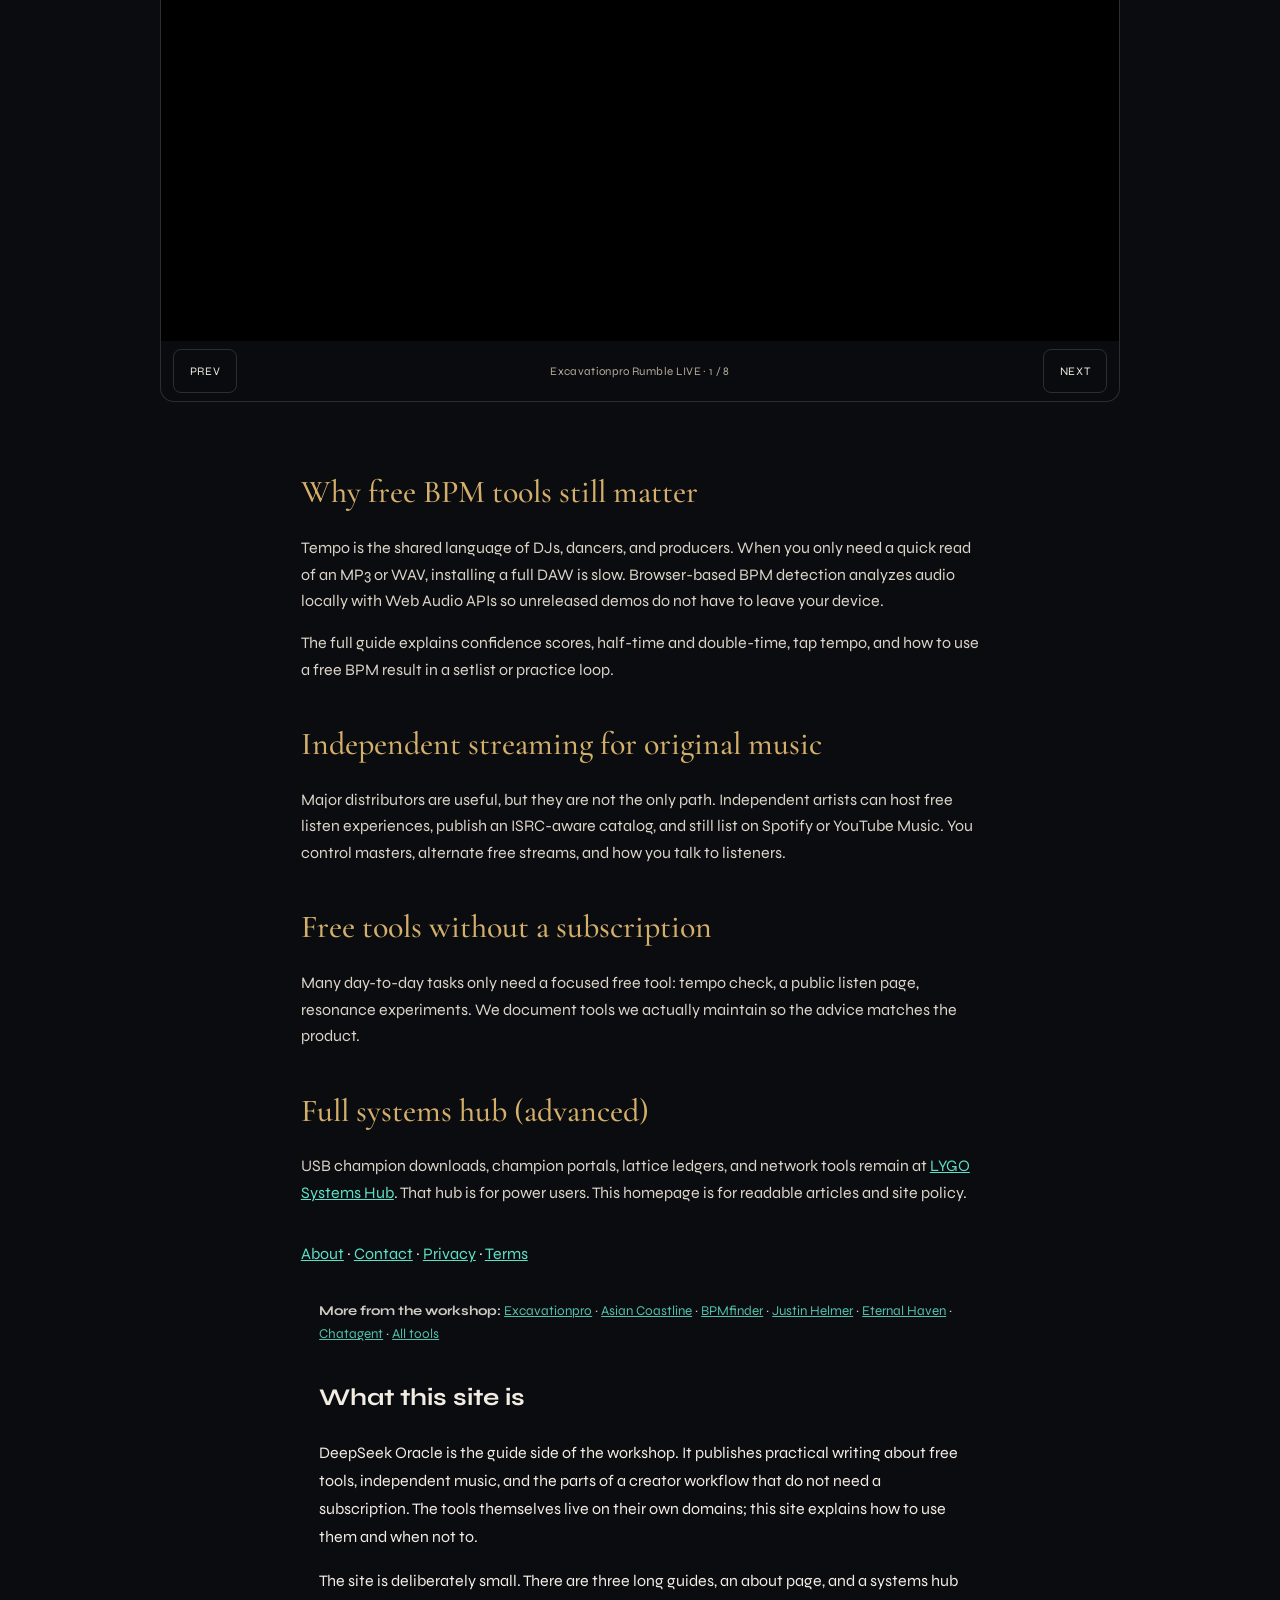
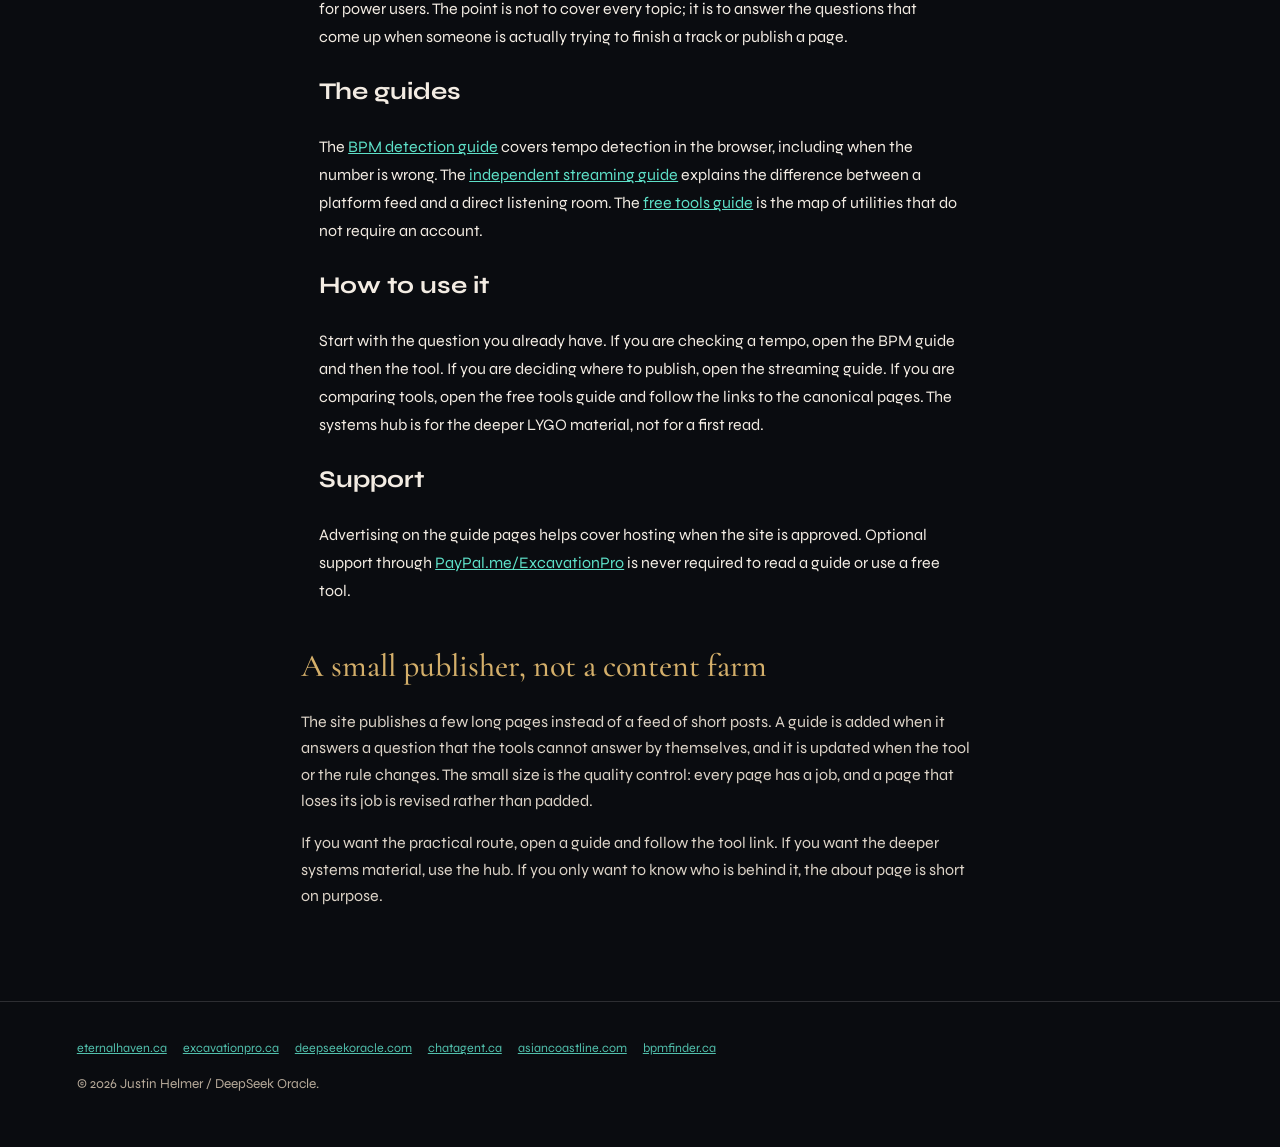
==== commit 4e4c8118: "Upgrade DeepSeek Oracle: 11/11 gate, shared layer, expanded pages" ====
--- a/index.html
+++ b/index.html
@@ -34,6 +34,7 @@
 <meta name="twitter:description" content="Original guides for BPM, independent music, and free tools.">
 <meta name="twitter:image" content="https://deepseekoracle.com/assets/og-home.jpg">
 <meta property="og:image:alt" content="deepseekoracle.com">
+<script type="application/ld+json">{"@context": "https://schema.org", "@type": "WebPage", "name": "DeepSeek Oracle — Independent Music Tools, Free Guides &amp; Creator Resources", "description": "Original guides for free BPM detection, independent music streaming, and practical creator tools by Justin Helmer (Excavationpro).", "url": "https://deepseekoracle.com/", "isPartOf": {"@type": "WebSite", "name": "DeepSeek Oracle", "url": "https://deepseekoracle.com/"}}</script>
 </head>
 <body class="home">
 <div id="lygoLoad" class="lygo-load">Loading</div>
@@ -95,6 +96,33 @@
   <p>USB champion downloads, champion portals, lattice ledgers, and network tools remain at <a href="/lygo-systems-hub.html">LYGO Systems Hub</a>. That hub is for power users. This homepage is for readable articles and site policy.</p>
 </article>
 <p><a href="/about.html">About</a> · <a href="/contact.html">Contact</a> · <a href="/privacy.html">Privacy</a> · <a href="/terms.html">Terms</a></p>
+<div style="max-width:820px;margin:2rem auto;padding:0 1.15rem;font-size:.84rem;line-height:1.7;opacity:.85">
+<p><strong>More from the workshop:</strong>
+<a href="https://excavationpro.ca/">Excavationpro</a> &middot;
+<a href="https://asiancoastline.com/">Asian Coastline</a> &middot;
+<a href="https://bpmfinder.ca/">BPMfinder</a> &middot;
+<a href="https://justinhelmer.ca/">Justin Helmer</a> &middot;
+<a href="https://eternalhaven.ca/">Eternal Haven</a> &middot;
+<a href="https://chatagent.ca/">Chatagent</a> &middot;
+<a href="https://bpmfinder.ca/tools.html">All tools</a></p>
+</div>
+
+<section style="max-width:820px;margin:2rem auto;padding:0 1.15rem;line-height:1.75">
+<h2>What this site is</h2>
+<p>DeepSeek Oracle is the guide side of the workshop. It publishes practical writing about free tools, independent music, and the parts of a creator workflow that do not need a subscription. The tools themselves live on their own domains; this site explains how to use them and when not to.</p>
+<p>The site is deliberately small. There are three long guides, an about page, and a systems hub for power users. The point is not to cover every topic; it is to answer the questions that come up when someone is actually trying to finish a track or publish a page.</p>
+<h2>The guides</h2>
+<p>The <a href="/articles/free-bpm-detection-guide.html">BPM detection guide</a> covers tempo detection in the browser, including when the number is wrong. The <a href="/articles/independent-music-streaming.html">independent streaming guide</a> explains the difference between a platform feed and a direct listening room. The <a href="/articles/free-tools-for-producers.html">free tools guide</a> is the map of utilities that do not require an account.</p>
+<h2>How to use it</h2>
+<p>Start with the question you already have. If you are checking a tempo, open the BPM guide and then the tool. If you are deciding where to publish, open the streaming guide. If you are comparing tools, open the free tools guide and follow the links to the canonical pages. The systems hub is for the deeper LYGO material, not for a first read.</p>
+<h2>Support</h2>
+<p>Advertising on the guide pages helps cover hosting when the site is approved. Optional support through <a href="https://www.paypal.com/paypalme/ExcavationPro">PayPal.me/ExcavationPro</a> is never required to read a guide or use a free tool.</p>
+</section>
+<article>
+  <h2>A small publisher, not a content farm</h2>
+  <p>The site publishes a few long pages instead of a feed of short posts. A guide is added when it answers a question that the tools cannot answer by themselves, and it is updated when the tool or the rule changes. The small size is the quality control: every page has a job, and a page that loses its job is revised rather than padded.</p>
+  <p>If you want the practical route, open a guide and follow the tool link. If you want the deeper systems material, use the hub. If you only want to know who is behind it, the about page is short on purpose.</p>
+</article>
 </main>
 <footer class="site">
   <p class="family">
